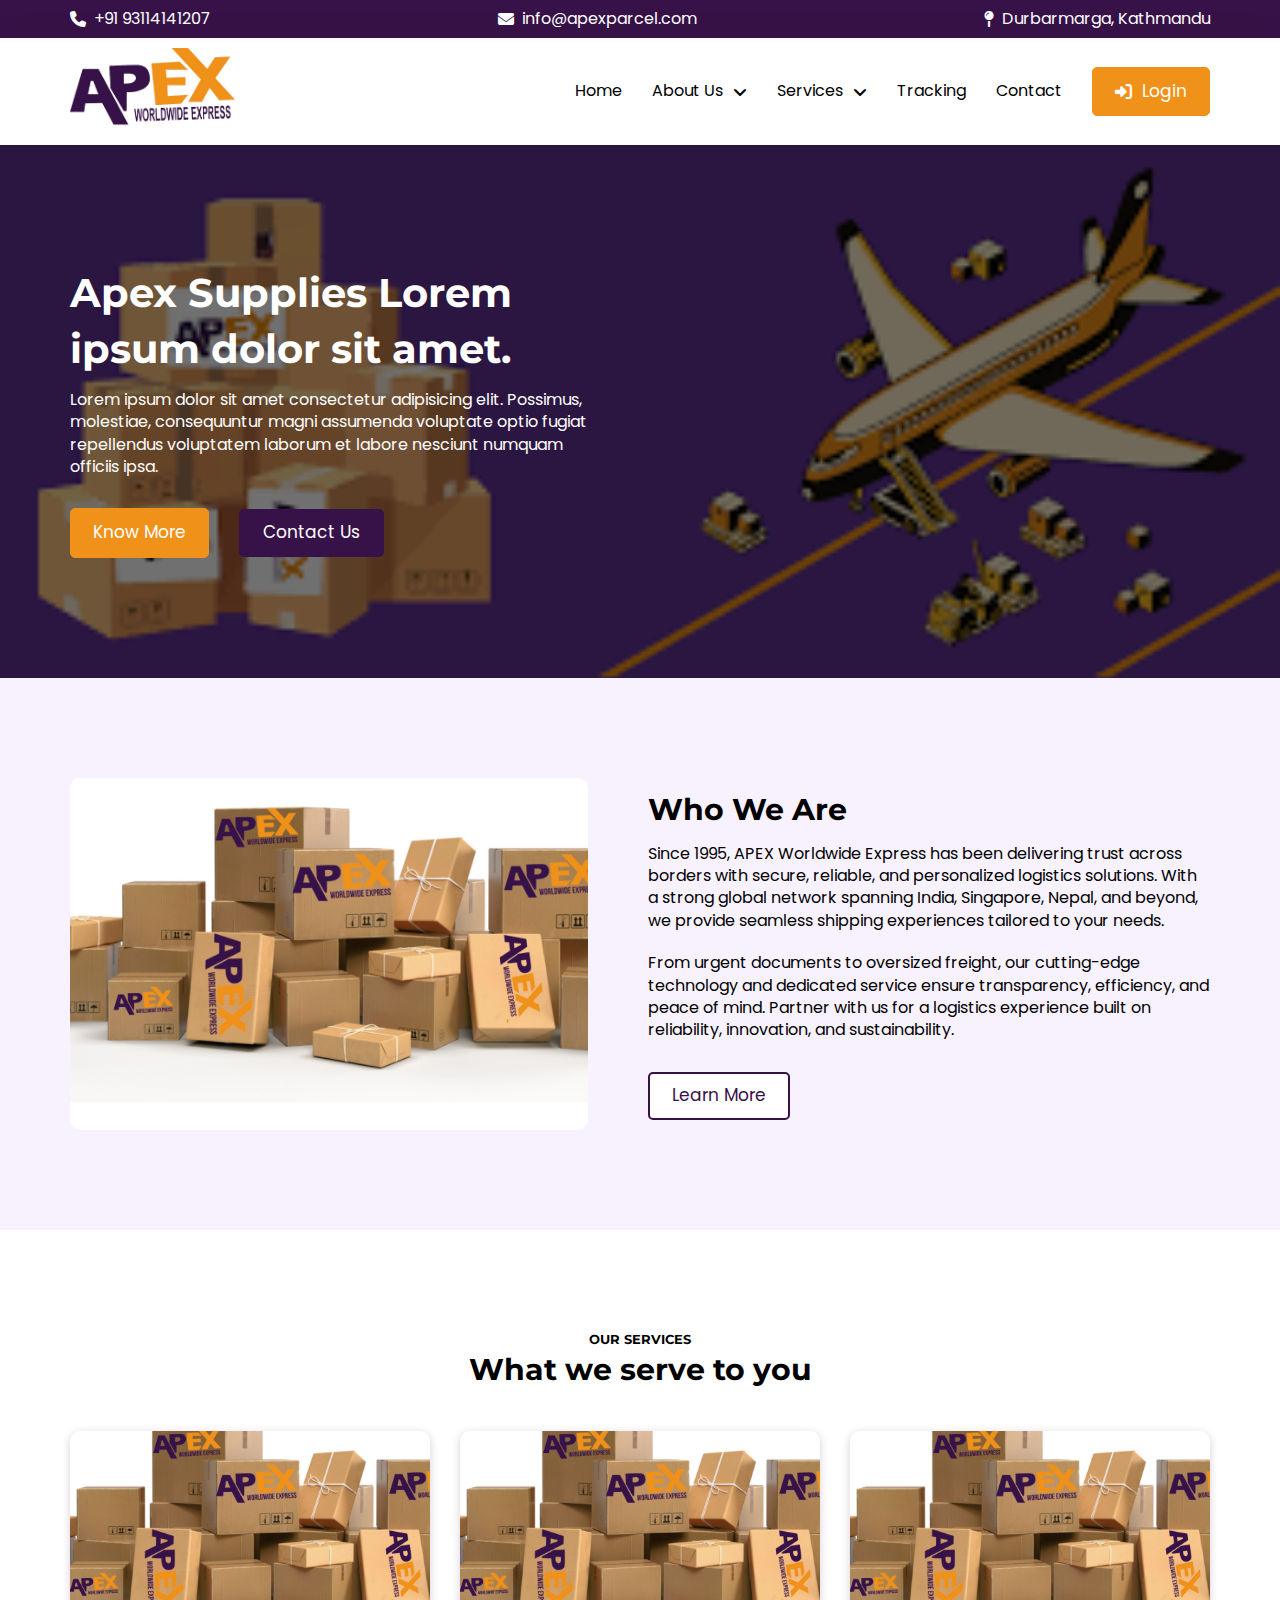
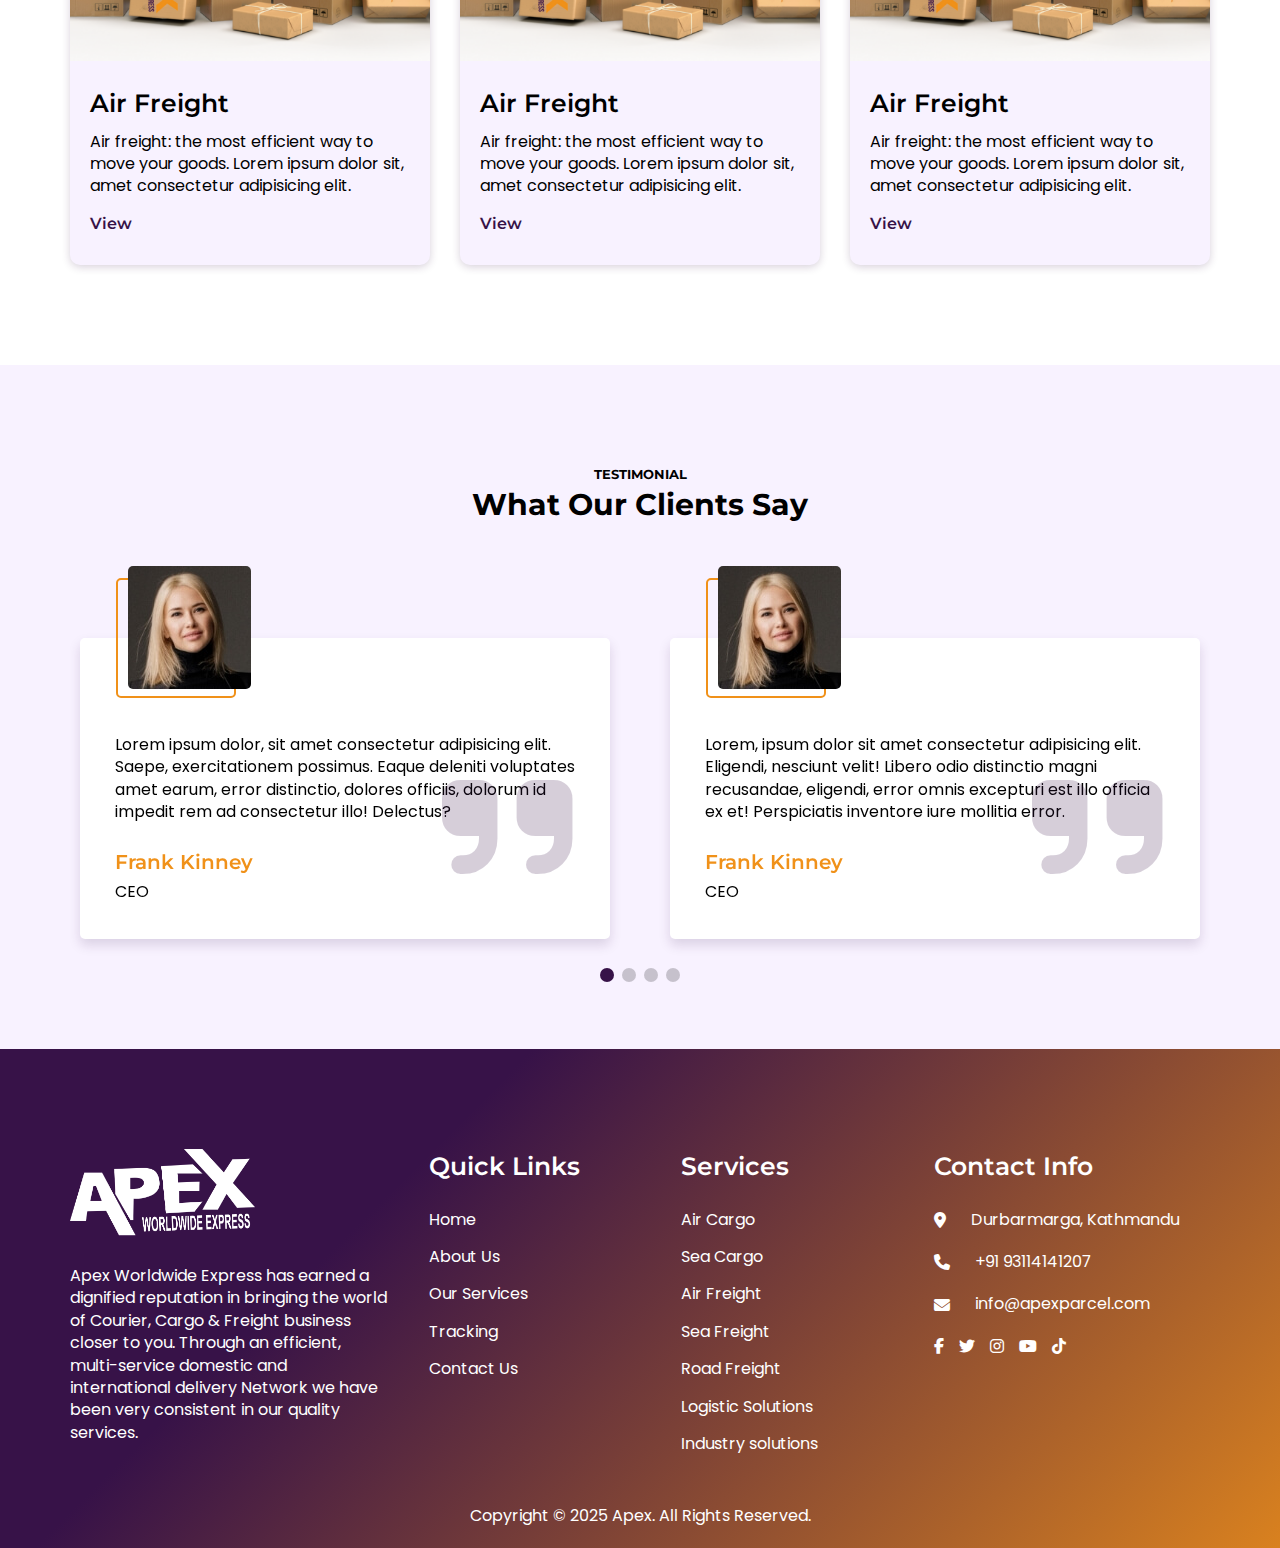
==== index.html @ 2bed17b0 "home page complete desktop" ====
<!DOCTYPE html>
<html lang="en">

<head>
    <meta charset="UTF-8">
    <meta name="viewport" content="width=device-width, initial-scale=1.0">
    <title>Apex-Home</title>
    <link rel="stylesheet" href="https://cdn.jsdelivr.net/npm/swiper@9/swiper-bundle.min.css" />
    <link rel="stylesheet" href="https://cdnjs.cloudflare.com/ajax/libs/font-awesome/6.7.2/css/all.min.css"
        integrity="sha512-Evv84Mr4kqVGRNSgIGL/F/aIDqQb7xQ2vcrdIwxfjThSH8CSR7PBEakCr51Ck+w+/U6swU2Im1vVX0SVk9ABhg=="
        crossorigin="anonymous" referrerpolicy="no-referrer" />
    <link rel="stylesheet" href="assets/css/style.css">

</head>

<body>
    <!-- top section start here -->
    <section class="top-section">
        <div class="container">
            <div class="top-wrapper flex align-center space-between">
                <div class="top-content">
                    <i class="fa-solid fa-phone"></i>
                    <a href="tel:+91 93114141207">+91 93114141207</a>
                </div>
                <div class="top-content">
                    <i class="fa-solid fa-envelope"></i>
                    <a href="mailto:info@apexparcel.com">info@apexparcel.com</a>
                </div>
                <div class="top-content">
                    <i class="fa-solid fa-map-pin"></i>
                    <a href="">Durbarmarga, Kathmandu</a>
                </div>
            </div>
        </div>
    </section>
    <!-- top section end here -->
    <!-- NAVBAR SECTION START HERE -->
    <section class="navbar over-x">
        <div class="container">
            <div class="main-nav flex align-center space-between">
                <div class="nav-logo">
                    <a href="index.html" title="logo"><img src="assets/images/logo.png" alt="progoti-logo"></a>
                </div>
                <ul class="nav-list flex align-center gap-30">
                    <li class="hvr-link primary"><a href="index.html" title="Home">Home</a></li>
                    <li class=" nav-contentsdiff hvr-link primary">
                        <a href="about.html" title="About us">
                            About Us
                            <i class="fa-solid fa-angle-down" class="drop"></i>
                        </a>
                        <ul class="dropdownmenu">

                            <li class="hvr-link "><a href="company.html" title="Company Profile">Company Profile</a>
                            </li>
                            <li class="hvr-link "><a href="mission.html" title="Vision & Mission">Vision &
                                    Mission</a>
                            </li>
                            <li class="hvr-link "><a href="gallery.html" title="Gallery">Gallery</a>
                            </li>
                        </ul>
                    </li>



                    <li class=" nav-contentsdiff hvr-link primary">
                        <a href="service.html" title=" Services">
                            Services
                            <i class="fa-solid fa-angle-down" class="drop"></i>
                        </a>
                        <ul class="dropdownmenu">

                            <li class="hvr-link "><a href="remitance.html" title="Remitance">Remitance </a></li>
                            <li class="hvr-link "><a href="money.html" title="Money Exchange">Money Exchange</a>
                            </li>



                        </ul>
                    </li>

                    <li class="hvr-link primary"><a href="branches.html" title="Branches"> Tracking
                        </a>
                    </li>
                    <li class="hvr-link primary"><a href="blog.html" title="Blog"> Contact
                        </a>
                    </li>
                    <li>
                        <a href="contact.html" class="primary-btn" title="donation"><i
                                class="fa-solid fa-right-to-bracket" class="Contact"></i> Login </a>
                    </li>
                </ul>

            </div>
        </div>
    </section>

    <!-- NAVBAR SECTION END HERE -->
    <!-- HERO SECTION START HERE -->
<section class="hero-section">
    <img src="assets/images/hero-img.png" alt="hero-img" class="hero-img">
    <div class="container">
        <div class="main-wrapper">
            <h1>Apex Supplies Lorem ipsum dolor sit amet.</h1>
            <p>Lorem ipsum dolor sit amet consectetur adipisicing elit. Possimus, molestiae, consequuntur magni assumenda voluptate optio fugiat repellendus voluptatem laborum et labore nesciunt numquam officiis ipsa.</p>
            <div class="btns">
                <a href="" class="primary-btn">Know More</a>
                <a href="" class="primary-btn fill">Contact Us</a>
            </div>
        </div>
    </div>
</section>
    <!-- HERO SECTION END HERE -->
    <!-- ABOUT SECTION START HERE -->
    <section class="about-section pt-100 pb-100 bg-grey">
        <div class="container">
            <div class="about-grid grid-2 align-center">
                <div class="img-wrapper">
                    <img src="assets/images/apex.png" class="img-responsive" alt="Who We Are" data-aos="fade-right"
                        data-aos-offset="0" data-aos-delay="100">
                </div>
                <div class="about-content " data-aos="fade-up" data-aos-offset="100" data-aos-delay="200">
                    <h2>Who We Are</h2>
                    <p>Since 1995, APEX Worldwide Express has been delivering trust across borders with secure,
                        reliable, and personalized logistics solutions. With a strong global network spanning India,
                        Singapore, Nepal, and beyond, we provide seamless shipping experiences tailored to your needs.
                    </p>
                    <p>From urgent documents to oversized freight, our cutting-edge technology and dedicated service
                        ensure transparency, efficiency, and peace of mind. Partner with us for a logistics experience
                        built on reliability, innovation, and sustainability.</p>
                    <div class="btns flex align-center gap-20 ">
                        <a href="" title="Learn More" class="primary-btn blank">Learn More</a>

                    </div>
                </div>
            </div>
        </div>
    </section>
    <!-- ABOUT SECTION START HERE -->
    <!-- SERVICES SECTION START HERE -->
    <section class="services pt-100 pb-100">
        <div class="container">
            <div class="title-wrapper text-center">
                <h5>OUR SERVICES</h5>
                <h2>What we serve to you</h2>
            </div>
            <div class="grid-3 mt-40 gap-30">
                <div class="update-card" data-aos="fade-up" data-aos-offset="100" data-aos-delay="4550">
                    <a href="" title="">
                        <div class="images">
                            <img src="assets/images/apex.png" class="img-responsive ">
                        </div>
                        <div class="content">
                            <h3>Air Freight</h3>
                            <p>Air freight: the most efficient way to move your goods. Lorem ipsum dolor sit, amet
                                consectetur adipisicing elit.</p>
                            <h4>View</h4>
                        </div>
                    </a>
                </div>
                <div class="update-card" data-aos="fade-up" data-aos-offset="100" data-aos-delay="4550">
                    <a href="" title="">
                        <div class="images">
                            <img src="assets/images/apex.png" class="img-responsive ">
                        </div>
                        <div class="content">
                            <h3>Air Freight</h3>
                            <p>Air freight: the most efficient way to move your goods. Lorem ipsum dolor sit, amet
                                consectetur adipisicing elit.</p>
                            <h4>View</h4>
                        </div>
                    </a>
                </div>
                <div class="update-card" data-aos="fade-up" data-aos-offset="100" data-aos-delay="4550">
                    <a href="" title="">
                        <div class="images">
                            <img src="assets/images/apex.png" class="img-responsive ">
                        </div>
                        <div class="content">
                            <h3>Air Freight</h3>
                            <p>Air freight: the most efficient way to move your goods. Lorem ipsum dolor sit, amet
                                consectetur adipisicing elit.</p>
                            <h4>View</h4>
                        </div>
                    </a>
                </div>
            </div>
        </div>
    </section>
    <!-- SERVICES SECTION START HERE -->
    <!-- TESTIMONIAL SECTION START HERE -->
    <section class="testimonial pt-100 pb-100 bg-grey">
        <div class="container">
            <div class="title-wrapper text-center">
                <h5>TESTIMONIAL</h5>
                <h2>What Our Clients Say</h2>
            </div>
            <div class="swiper tesSwiper">
                <div class="swiper-wrapper">
                    <div class="swiper-slide">
                        <div class="testimonials aos-item" data-aos="fade-up" data-aos-delay="100">
                            <i class="fa-solid fa-quote-right quotes"></i>
                            <div class="img">
                                <img src="assets/images/testimonial.jpg" alt="testimonial-image"
                                    class="img-responsive testimonial-img">
                                <div class="square-box"></div>
                            </div>
                            <div class="testimonial-card">
                                <p>Lorem ipsum dolor, sit amet consectetur adipisicing elit. Saepe, exercitationem
                                    possimus. Eaque deleniti voluptates amet earum, error distinctio, dolores
                                    officiis,
                                    dolorum id impedit rem ad consectetur illo! Delectus?</p>
                                <h4>Frank Kinney</h4>
                                <p>CEO</p>
                            </div>
                        </div>
                    </div>
                    <div class="swiper-slide">
                        <div class="testimonials aos-item" data-aos="fade-up" data-aos-delay="200">
                            <i class="fa-solid fa-quote-right quotes"></i>
                            <div class="img">
                                <img src="assets/images/testimonial.jpg" alt="testimonial-image"
                                    class="img-responsive testimonial-img">
                                <div class="square-box"></div>
                            </div>
                            <div class="testimonial-card">
                                <p>Lorem, ipsum dolor sit amet consectetur adipisicing elit. Eligendi, nesciunt
                                    velit!
                                    Libero odio distinctio magni recusandae, eligendi, error omnis excepturi est
                                    illo
                                    officia ex et! Perspiciatis inventore iure mollitia error.</p>
                                <h4>Frank Kinney</h4>
                                <p>CEO</p>
                            </div>
                        </div>
                    </div>
                    <div class="swiper-slide">
                        <div class="testimonials aos-item" data-aos="fade-up" data-aos-delay="300">
                            <i class="fa-solid fa-quote-right quotes"></i>
                            <div class="img">
                                <img src="assets/images/testimonial.jpg" alt="testimonial-image"
                                    class="img-responsive testimonial-img">
                                <div class="square-box"></div>
                            </div>
                            <div class="testimonial-card">
                                <p>Lorem, ipsum dolor sit amet consectetur adipisicing elit. Eligendi, nesciunt
                                    velit!
                                    Libero odio distinctio magni recusandae, eligendi, error omnis excepturi est
                                    illo
                                    officia ex et! Perspiciatis inventore iure mollitia error.</p>
                                <h4>Frank Kinney</h4>
                                <p>CEO</p>
                            </div>
                        </div>
                    </div>
                    <div class="swiper-slide">
                        <div class="testimonials aos-item" data-aos="fade-up" data-aos-delay="400">
                            <i class="fa-solid fa-quote-right quotes"></i>
                            <div class="img">
                                <img src="assets/images/testimonial.jpg" alt="testimonial-image"
                                    class="img-responsive testimonial-img">
                                <div class="square-box"></div>
                            </div>
                            <div class="testimonial-card">
                                <p>Lorem ipsum dolor sit amet consectetur, adipisicing elit. Vero accusantium,
                                    exercitationem velit quas reiciendis expedita minus error, voluptas nisi, animi
                                    laborum modi nam tempore assumenda repellat alias! Quia, velit ad?</p>
                                <h4>Frank Kinney</h4>
                                <p>CEO</p>
                            </div>
                        </div>
                    </div>
                </div>

                <div class="swiper-pagination"></div>
            </div>
        </div>
    </section>
    <!-- TESTIMONIAL SECTION END HERE -->

    <!-- FOOTER SECTION START HERE -->
    <section class="lower pt-100  over-x ">
        <div class="container">
            <div class="lower-grid">
                <div class="lower-contents ">
                    <img src="assets/images/logo.png" alt="apex-logo" class="img-responsive footer-img">
                    <p>Apex Worldwide Express has earned a dignified reputation in bringing the world of Courier, Cargo & Freight business closer to you. Through an efficient, multi-service domestic and international delivery Network we have been very consistent in our quality services.</p>
                    
                </div>
                <div class="lower-contents">
                    <h3>
                        Quick Links
                    </h3>
                    <ul class="flex-col gap-15 hvr-link">
                        <li><a href="" title="">Home</a></li>
                        <li><a href="" title="">About Us</a></li>
                        <li><a href="" title="">Our Services</a></li>
                        <li><a href="" title="">Tracking</a></li>
                        <li><a href="" title="">Contact Us</a></li>
                    </ul>
                </div>
                <div class="lower-contents">
                    <h3>
                        Services
                    </h3>
                    <ul class="flex-col gap-15 hvr-link">
                        <li><a href="" title="">Air Cargo</a></li>
                        <li><a href="" title="">Sea Cargo</a></li>
                        <li><a href="" title="">Air Freight</a></li>
                        <li><a href="" title="">Sea Freight</a></li>
                        <li><a href="" title="">Road Freight</a></li>
                        <li><a href="" title="">Logistic Solutions</a></li>
                        <li><a href="" title="">Industry solutions</a></li>
                    </ul>
                </div>
                <div class="lower-contents">
                    <h3>
                        Contact Info
                    </h3>
                    <div class="last-portion flex-col gap-20">
                        <div class="lower-logo-content flex align-center gap-25 hvr-link">
                            <i class="fa-solid fa-location-dot logo-l"></i>
                            <a href="#" title="" target="_blank">
                                Durbarmarga, Kathmandu</a>
                        </div>
                        <div class="lower-logo-content flex align-center gap-25  hvr-link">
                            <i class="fa-solid fa-phone logo-l"></i>
                            <a href="tel:+91 93114141207" title="phone-number">+91 93114141207</a>
                        </div>
                        <div class="lower-logo-content flex align-center gap-25  hvr-link">
                            <i class="fa-solid fa-envelope logo-l"></i>
                            <a href="mailto:info@apexparcel.com" title="email">info@apexparcel.com</a>
                        </div>
                        <div class="lower-logos flex gap-15">
                            <a href="https://facebook.com"><i class="fa-brands fa-facebook-f"></i></a>
                            <a href="https://twitter.com"><i class="fa-brands fa-twitter"></i></a>
                            <a href="https://instagram.com"><i class="fa-brands fa-instagram"></i></a>
                            <a href="https://youtube.com"><i class="fa-brands fa-youtube"></i></a>
                            <a href="https://tiktok.com"><i class="fa-brands fa-tiktok"></i></a>
                        </div>
                    </div>
                </div>
            </div>
            <div class="end text-center">
                <p>Copyright © 2025 Apex. All Rights Reserved.</p>
            </div>
        </div>
    </section>
    <!-- FOOTER SECTION END HERE -->



    <!-- javascripts -->
    <script src="https://ajax.googleapis.com/ajax/libs/jquery/3.6.1/jquery.min.js"></script>
    <script src="https://cdn.jsdelivr.net/npm/swiper@9/swiper-bundle.min.js"></script>
    <script src="assets/js/script.js"></script>
</body>

</html>
---- assets/css/style.css ----
@import"https://fonts.googleapis.com/css2?family=Poppins:ital,wght@0,100;0,200;0,300;0,400;0,500;0,600;0,700;0,800;0,900;1,100;1,200;1,300;1,400;1,500;1,600;1,700;1,800;1,900&display=swap";@import"https://fonts.googleapis.com/css2?family=Montserrat:ital,wght@0,100..900;1,100..900&display=swap";*{margin:0;padding:0;box-sizing:border-box;list-style:none;outline:none;text-decoration:none}body{font-family:"Poppins",sans-serif;line-height:1.4;font-weight:400;font-size:16px;color:#000}h1,h2,h3,h4,h5{font-family:"Montserrat",sans-serif}h1{font-size:40px;font-weight:700}h2{font-size:30px;font-weight:700}h3{font-size:25px;font-weight:600}h4{font-size:20px;font-weight:600}a{font-weight:400;color:#000}.pt-100{padding-top:100px}.pb-100{padding-bottom:100px}.mt-35{margin-top:35px}.mt-40{margin-top:40px}.mb-20{margin-bottom:20px}.pt-60{padding-top:60px}.pb-60{padding-bottom:60px}.flex{display:flex}.flex-col{display:flex;flex-direction:column}.grid{display:grid}.grid-2{display:grid;grid-template-columns:1fr 1fr}.grid-3{display:grid;grid-template-columns:1fr 1fr 1fr}.align-center{align-items:center}.space-between{justify-content:space-between}.justify-center{justify-content:center}.align-start{align-items:flex-start}.text-center{text-align:center}.gap-10{gap:10px}.gap-30{gap:30px}.gap-15{gap:15px}.gap-20{gap:20px}.gap-25{gap:25px}.container{width:1140px;margin:0 auto}.over-x{overflow-x:clip}.bg-grey{background:#f8f2ff}.img-responsive{width:100%;height:auto;-o-object-fit:cover;object-fit:cover}.hvr-link a{position:relative}.hvr-link a::after{content:"";position:absolute;height:1px;width:0;bottom:-2px;right:0;left:auto;background:#fff;transition:all .5s ease-in-out}.hvr-link a:hover::after{width:100%;left:0;right:auto;transition:all .5s ease-in-out}.hvr-link.primary a::after{background:#371248}.primary-btn{border:1.2px solid #f09119;padding:12px 22px;display:inline-flex;align-items:center;gap:10.3px;font-size:17px;text-align:center;background:#f09119;color:#fff;font-family:"Poppins",sans-serif;border-radius:5px;position:relative;overflow:hidden;z-index:1}.primary-btn .donation{width:15.67px;height:15.67px}.primary-btn::before{content:"";position:absolute;width:0%;height:100%;left:-30%;top:0;transition:all .5s ease-in-out;transform:skewX(40deg);background:#d97900;z-index:-1}.primary-btn:hover{color:#fff}.primary-btn:hover::before{transition:all .5s ease-in-out;left:-15%;width:140%}.primary-btn.blank{border:2px solid #371248;color:#371248;background:#fff;padding:10px 22px;transition:all .5s ease-in-out}.primary-btn.blank img{transition:all .5s ease-in-out}.primary-btn.blank::before{background:#371248;transition:all .5s ease-in-out}.primary-btn.blank:hover{color:#fff;transition:all .5s ease-in-out}.primary-btn.blank:hover img{filter:brightness(0) invert(1);transition:all .5s ease-in-out}.primary-btn.fill{border:2px solid #371248;color:#fff;background:#371248;padding:10px 22px;transition:all .5s ease-in-out}.primary-btn.fill::before{background:#2d0c3b;transition:all .5s ease-in-out}.primary-btn.fill:hover{border:2px solid #2d0c3b;color:#fff;transition:all .5s ease-in-out}.top-section{background:#371248;padding:8px 0px}.top-section .top-content{display:flex;align-items:center;gap:8px;color:#fff}.top-section .top-content a{color:#fff}.top-section .top-content i{font-size:16px}.navbar{width:100%;background:#fff;background:#fff;transition:all .5s ease-in-out;box-shadow:0px 3px 32px rgba(0,0,0,.0784313725)}.navbar .main-nav{padding:10px 0px;transition:all .5s ease-in-out}.navbar .nav-logo img{width:auto;height:80px;transition:all .5s ease-in-out}.navbar.small{position:fixed;top:0;left:0;width:100%;z-index:99;transition:all .5s ease-in-out}.navbar.small .main-nav{padding:5px 0px;transition:all .5s ease-in-out}.navbar.small .nav-logo img{width:auto;height:65px;transition:all .5s ease-in-out}.nav-contentsdiff{padding:28px 0px}.nav-contentsdiff a{display:inline-flex;align-items:center;gap:10px;transition:.6s ease all}.nav-contentsdiff a .drop{width:auto;height:6px}.nav-contentsdiff .dropdownmenu{position:absolute;margin-top:65px;text-align:left;min-width:200px;background:#fff;box-shadow:0px 6px 32px rgba(0,0,0,.1215686275);list-style:none;z-index:-1;opacity:0;visibility:hidden;font-size:16px;border-radius:8px;cursor:pointer;transition:all .3s ease-in-out}.nav-contentsdiff .dropdownmenu li{padding:10px 25px;transition:all .3s ease-in-out}.nav-contentsdiff .dropdownmenu li a{font-size:16px;transition:all .3s ease-in-out}.nav-contentsdiff .dropdownmenu li:hover{background:#371248;transition:all .3s ease-in-out}.nav-contentsdiff .dropdownmenu li:hover a{color:#fff;transition:all .3s ease-in-out}.nav-contentsdiff .dropdownmenu li:hover a::after{background:#fff}.nav-contentsdiff .dropdownmenu :nth-child(1){border-radius:8px 8px 0px 0px}.nav-contentsdiff .dropdownmenu :nth-last-child(1){border-radius:0px 0px 8px 8px}.nav-contentsdiff:hover .dropdownmenu{margin-top:30px;opacity:1;z-index:99;visibility:visible;transition:all .3s ease-in-out}.mobilemenucontainer{display:none}.hero-section{position:relative;z-index:1;padding:120px 0px}.hero-section::before{content:"";position:absolute;top:0;left:0;width:100%;height:100%;background:rgba(0,0,0,.5607843137);z-index:0}.hero-section .hero-img{position:absolute;top:0;left:0;width:100%;height:100%;-o-object-position:center;object-position:center;-o-object-fit:cover;object-fit:cover;z-index:-1}.hero-section .main-wrapper{max-width:520px;position:relative;z-index:1;color:#fff}.hero-section .main-wrapper h1{margin-bottom:12px}.hero-section .main-wrapper .btns{display:flex;align-items:center;gap:30px;margin-top:30px}.about-grid{grid-template-columns:1fr 1.2fr}.about-grid .img-wrapper{width:100%;height:100%;border-radius:10px;overflow:hidden}.about-grid .img-wrapper img{height:100%;-o-object-position:left;object-position:left}.about-content{padding-left:60px}.about-content h2{margin-bottom:12px}.about-content p{margin-bottom:20px}.about-content .btns{margin-top:30px}.topic{max-width:450px;margin:0 auto}.update-card{position:relative;width:100%;background:#f8f2ff;border-radius:10px;overflow:hidden;box-shadow:0px 2px 8px rgba(55,18,72,.2);transition:all .5s ease-in-out}.update-card::before{content:"";position:absolute;width:0%;height:5px;background:#371248;right:0;bottom:0;transition:all .5s ease-in-out}.update-card .images{position:relative;width:100%;height:230px;overflow:hidden}.update-card .images img{transform:scale(1.2);height:100%;transition:all .5s ease-in-out}.update-card .images .tag{position:absolute;bottom:0;left:0;padding:10px 20px;background:#8cc058;color:#fff}.update-card .content{display:grid;padding:25px 20px 30px}.update-card .content h3{margin-bottom:10px}.update-card .content h4{font-size:16px;color:#371248;margin-top:15px}.update-card:hover::before{width:100%;left:0;transition:all .5s ease-in-out}.update-card:hover .images img{transform:scale(1.3);transition:all .5s ease-in-out}.tesSwiper{margin-top:30px;padding:10px;overflow:visible;overflow-x:clip}.swiper-horizontal>.swiper-pagination-bullets,.swiper-pagination-bullets.swiper-pagination-horizontal,.swiper-pagination-custom,.swiper-pagination-fraction{bottom:-40px;left:0;width:100%}.swiper-pagination-bullet-active{background:#371248}.swiper-pagination-bullet{width:14px;height:14px}.testimonial-flex{margin-top:35px;gap:60px}.testimonials{position:relative}.quotes{position:absolute;font-size:150px;color:#371248;opacity:20%;top:50%;right:7%;animation:cubes 10s ease-in-out infinite}.img{display:grid;grid-template-columns:repeat(14, 12px);grid-template-rows:repeat(11, 12px);transition:all .5s ease-in-out}.testimonial-img{position:relative;grid-area:1/5/2/span 5;width:auto;border-radius:5px}.img:hover{transform:translateY(-3px);transition:all .5s ease-in-out}.square-box{width:auto;border:2px solid #f09119;border-radius:5px;grid-area:12/4/2/span 10}.testimonial-card{margin-top:-60px;background:#fff;box-shadow:0px 6px 12px rgba(55,18,72,.15);padding:96px 35px 35px 35px;border-radius:5px}.testimonial-card h4{margin-top:25px;color:#f09119;font-weight:600;margin-bottom:5px}.lower{background:linear-gradient(135deg, #371248 30%, #f09119 110%);color:#fff}.lower .lower-grid{padding-bottom:30px;display:grid;grid-template-columns:1.5fr 1fr 1fr 1.3fr;gap:40px}.lower .lower-grid .lower-contents h3{margin-bottom:25px}.lower .lower-grid .lower-contents a{color:#fff}.lower .lower-grid .lower-contents .footer-img{filter:brightness(0) invert(1);height:90px;width:auto;margin-bottom:20px}.lower .end{padding:20px 0px}
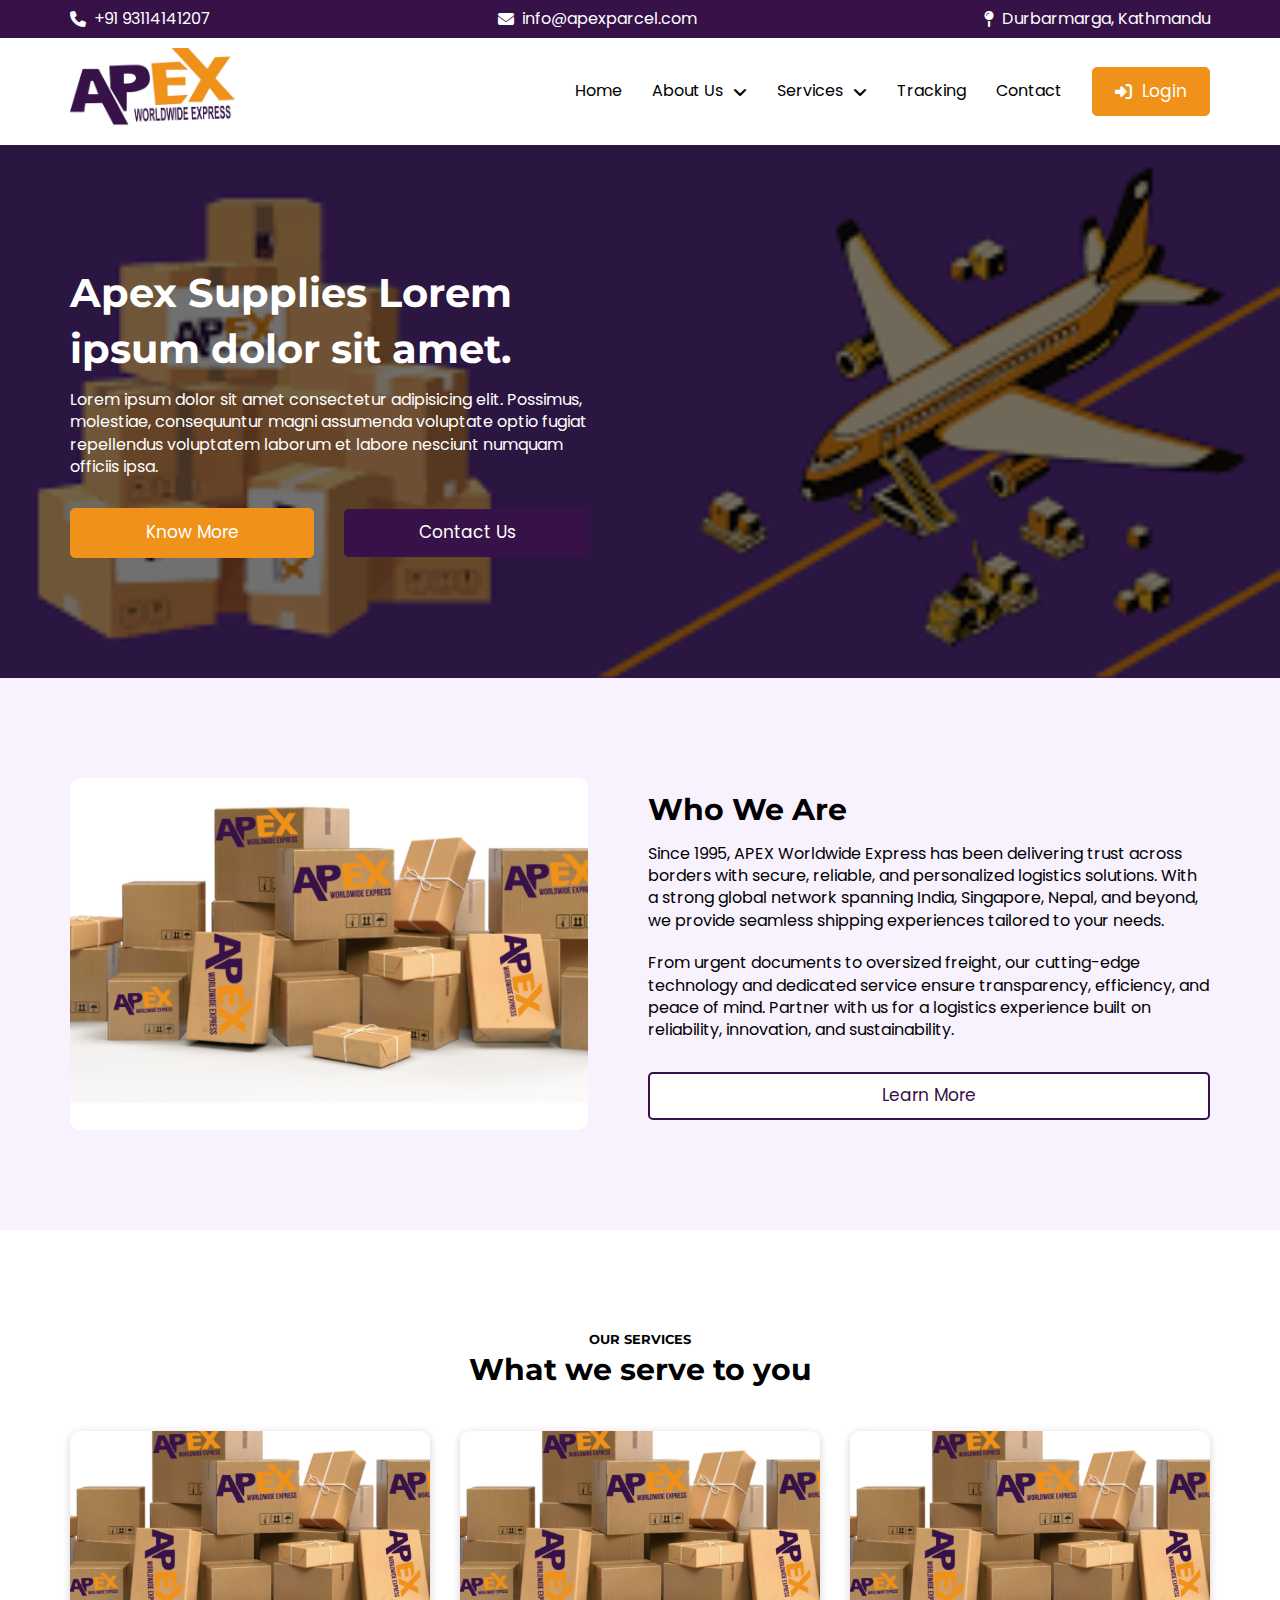
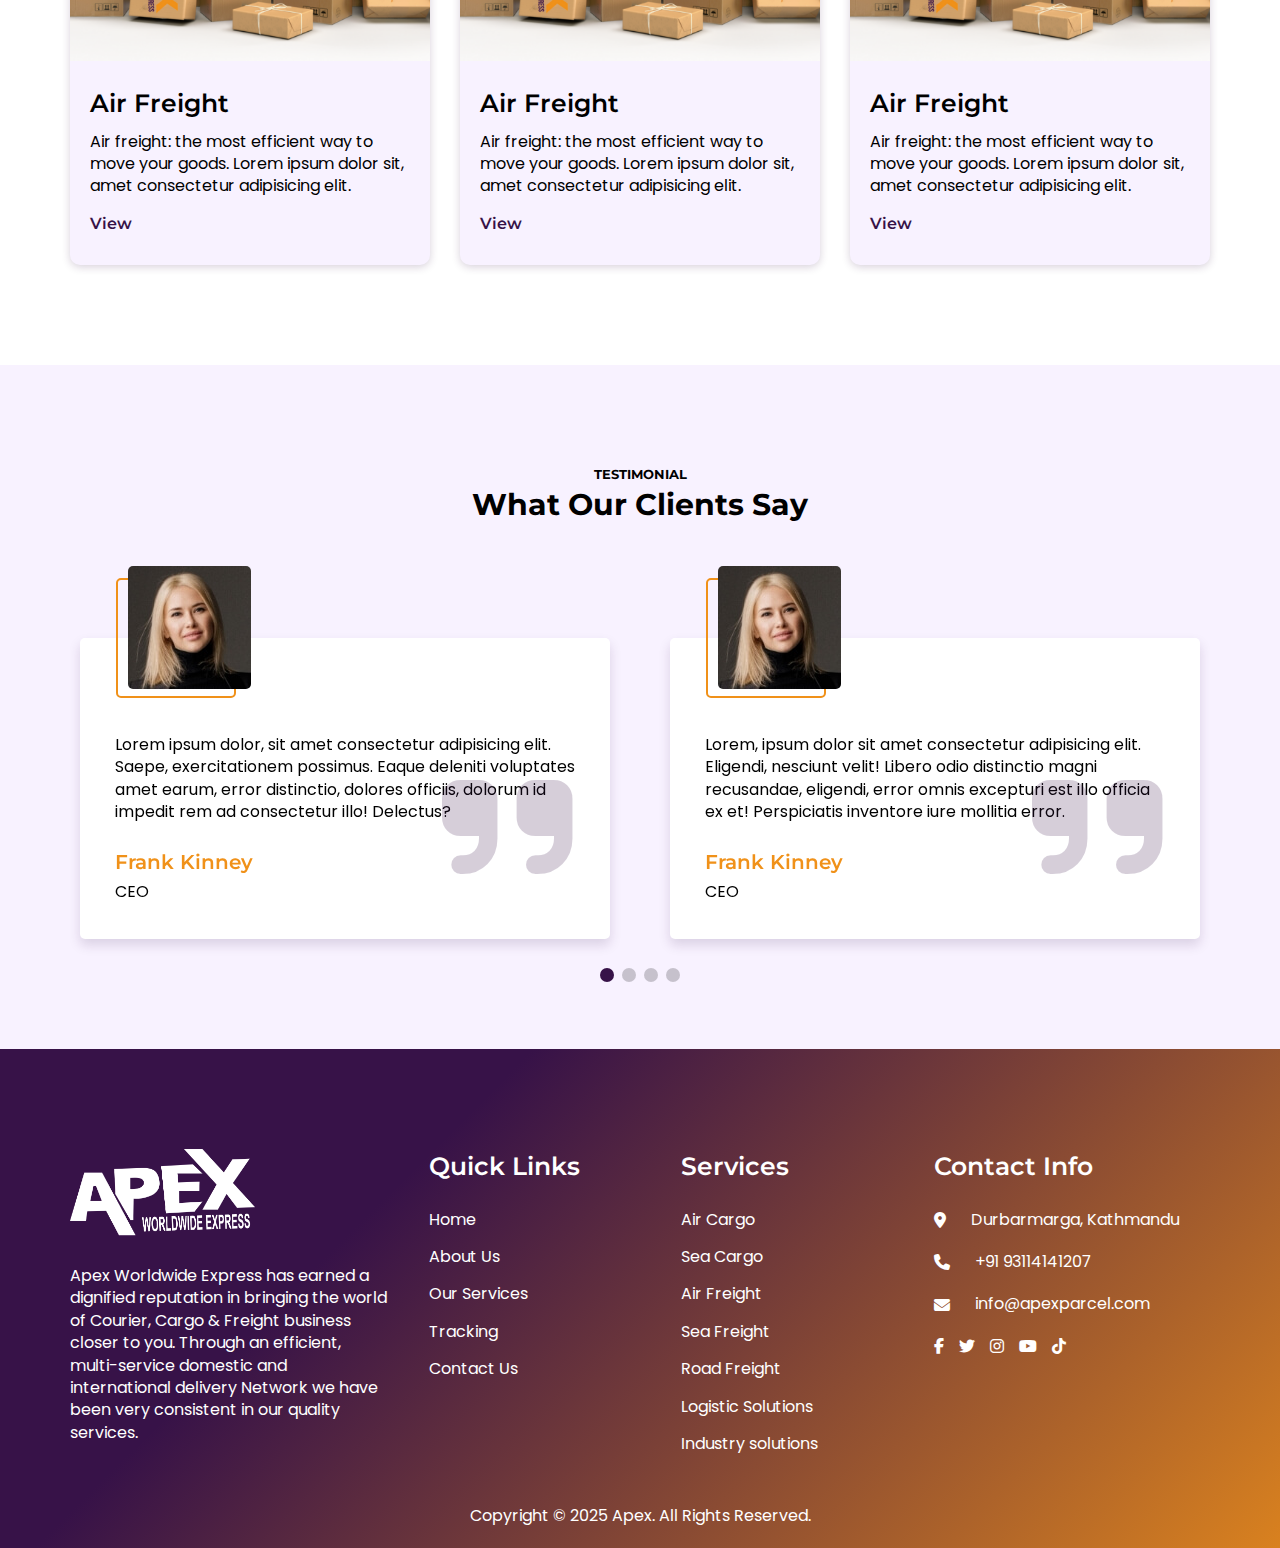
==== commit f5eeb69f: "contact page added" ====
--- a/index.html
+++ b/index.html
@@ -78,14 +78,14 @@
                         </ul>
                     </li>
 
-                    <li class="hvr-link primary"><a href="branches.html" title="Branches"> Tracking
+                    <li class="hvr-link primary"><a href="tracking.html" title="Tracking"> Tracking
                         </a>
                     </li>
-                    <li class="hvr-link primary"><a href="blog.html" title="Blog"> Contact
+                    <li class="hvr-link primary"><a href="contact.html" title="Contact"> Contact
                         </a>
                     </li>
                     <li>
-                        <a href="contact.html" class="primary-btn" title="donation"><i
+                        <a href="" class="primary-btn" title="donation"><i
                                 class="fa-solid fa-right-to-bracket" class="Contact"></i> Login </a>
                     </li>
                 </ul>
--- a/assets/css/style.css
+++ b/assets/css/style.css
@@ -1 +1 @@
-@import"https://fonts.googleapis.com/css2?family=Poppins:ital,wght@0,100;0,200;0,300;0,400;0,500;0,600;0,700;0,800;0,900;1,100;1,200;1,300;1,400;1,500;1,600;1,700;1,800;1,900&display=swap";@import"https://fonts.googleapis.com/css2?family=Montserrat:ital,wght@0,100..900;1,100..900&display=swap";*{margin:0;padding:0;box-sizing:border-box;list-style:none;outline:none;text-decoration:none}body{font-family:"Poppins",sans-serif;line-height:1.4;font-weight:400;font-size:16px;color:#000}h1,h2,h3,h4,h5{font-family:"Montserrat",sans-serif}h1{font-size:40px;font-weight:700}h2{font-size:30px;font-weight:700}h3{font-size:25px;font-weight:600}h4{font-size:20px;font-weight:600}a{font-weight:400;color:#000}.pt-100{padding-top:100px}.pb-100{padding-bottom:100px}.mt-35{margin-top:35px}.mt-40{margin-top:40px}.mb-20{margin-bottom:20px}.pt-60{padding-top:60px}.pb-60{padding-bottom:60px}.flex{display:flex}.flex-col{display:flex;flex-direction:column}.grid{display:grid}.grid-2{display:grid;grid-template-columns:1fr 1fr}.grid-3{display:grid;grid-template-columns:1fr 1fr 1fr}.align-center{align-items:center}.space-between{justify-content:space-between}.justify-center{justify-content:center}.align-start{align-items:flex-start}.text-center{text-align:center}.gap-10{gap:10px}.gap-30{gap:30px}.gap-15{gap:15px}.gap-20{gap:20px}.gap-25{gap:25px}.container{width:1140px;margin:0 auto}.over-x{overflow-x:clip}.bg-grey{background:#f8f2ff}.img-responsive{width:100%;height:auto;-o-object-fit:cover;object-fit:cover}.hvr-link a{position:relative}.hvr-link a::after{content:"";position:absolute;height:1px;width:0;bottom:-2px;right:0;left:auto;background:#fff;transition:all .5s ease-in-out}.hvr-link a:hover::after{width:100%;left:0;right:auto;transition:all .5s ease-in-out}.hvr-link.primary a::after{background:#371248}.primary-btn{border:1.2px solid #f09119;padding:12px 22px;display:inline-flex;align-items:center;gap:10.3px;font-size:17px;text-align:center;background:#f09119;color:#fff;font-family:"Poppins",sans-serif;border-radius:5px;position:relative;overflow:hidden;z-index:1}.primary-btn .donation{width:15.67px;height:15.67px}.primary-btn::before{content:"";position:absolute;width:0%;height:100%;left:-30%;top:0;transition:all .5s ease-in-out;transform:skewX(40deg);background:#d97900;z-index:-1}.primary-btn:hover{color:#fff}.primary-btn:hover::before{transition:all .5s ease-in-out;left:-15%;width:140%}.primary-btn.blank{border:2px solid #371248;color:#371248;background:#fff;padding:10px 22px;transition:all .5s ease-in-out}.primary-btn.blank img{transition:all .5s ease-in-out}.primary-btn.blank::before{background:#371248;transition:all .5s ease-in-out}.primary-btn.blank:hover{color:#fff;transition:all .5s ease-in-out}.primary-btn.blank:hover img{filter:brightness(0) invert(1);transition:all .5s ease-in-out}.primary-btn.fill{border:2px solid #371248;color:#fff;background:#371248;padding:10px 22px;transition:all .5s ease-in-out}.primary-btn.fill::before{background:#2d0c3b;transition:all .5s ease-in-out}.primary-btn.fill:hover{border:2px solid #2d0c3b;color:#fff;transition:all .5s ease-in-out}.top-section{background:#371248;padding:8px 0px}.top-section .top-content{display:flex;align-items:center;gap:8px;color:#fff}.top-section .top-content a{color:#fff}.top-section .top-content i{font-size:16px}.navbar{width:100%;background:#fff;background:#fff;transition:all .5s ease-in-out;box-shadow:0px 3px 32px rgba(0,0,0,.0784313725)}.navbar .main-nav{padding:10px 0px;transition:all .5s ease-in-out}.navbar .nav-logo img{width:auto;height:80px;transition:all .5s ease-in-out}.navbar.small{position:fixed;top:0;left:0;width:100%;z-index:99;transition:all .5s ease-in-out}.navbar.small .main-nav{padding:5px 0px;transition:all .5s ease-in-out}.navbar.small .nav-logo img{width:auto;height:65px;transition:all .5s ease-in-out}.nav-contentsdiff{padding:28px 0px}.nav-contentsdiff a{display:inline-flex;align-items:center;gap:10px;transition:.6s ease all}.nav-contentsdiff a .drop{width:auto;height:6px}.nav-contentsdiff .dropdownmenu{position:absolute;margin-top:65px;text-align:left;min-width:200px;background:#fff;box-shadow:0px 6px 32px rgba(0,0,0,.1215686275);list-style:none;z-index:-1;opacity:0;visibility:hidden;font-size:16px;border-radius:8px;cursor:pointer;transition:all .3s ease-in-out}.nav-contentsdiff .dropdownmenu li{padding:10px 25px;transition:all .3s ease-in-out}.nav-contentsdiff .dropdownmenu li a{font-size:16px;transition:all .3s ease-in-out}.nav-contentsdiff .dropdownmenu li:hover{background:#371248;transition:all .3s ease-in-out}.nav-contentsdiff .dropdownmenu li:hover a{color:#fff;transition:all .3s ease-in-out}.nav-contentsdiff .dropdownmenu li:hover a::after{background:#fff}.nav-contentsdiff .dropdownmenu :nth-child(1){border-radius:8px 8px 0px 0px}.nav-contentsdiff .dropdownmenu :nth-last-child(1){border-radius:0px 0px 8px 8px}.nav-contentsdiff:hover .dropdownmenu{margin-top:30px;opacity:1;z-index:99;visibility:visible;transition:all .3s ease-in-out}.mobilemenucontainer{display:none}.hero-section{position:relative;z-index:1;padding:120px 0px}.hero-section::before{content:"";position:absolute;top:0;left:0;width:100%;height:100%;background:rgba(0,0,0,.5607843137);z-index:0}.hero-section .hero-img{position:absolute;top:0;left:0;width:100%;height:100%;-o-object-position:center;object-position:center;-o-object-fit:cover;object-fit:cover;z-index:-1}.hero-section .main-wrapper{max-width:520px;position:relative;z-index:1;color:#fff}.hero-section .main-wrapper h1{margin-bottom:12px}.hero-section .main-wrapper .btns{display:flex;align-items:center;gap:30px;margin-top:30px}.about-grid{grid-template-columns:1fr 1.2fr}.about-grid .img-wrapper{width:100%;height:100%;border-radius:10px;overflow:hidden}.about-grid .img-wrapper img{height:100%;-o-object-position:left;object-position:left}.about-content{padding-left:60px}.about-content h2{margin-bottom:12px}.about-content p{margin-bottom:20px}.about-content .btns{margin-top:30px}.topic{max-width:450px;margin:0 auto}.update-card{position:relative;width:100%;background:#f8f2ff;border-radius:10px;overflow:hidden;box-shadow:0px 2px 8px rgba(55,18,72,.2);transition:all .5s ease-in-out}.update-card::before{content:"";position:absolute;width:0%;height:5px;background:#371248;right:0;bottom:0;transition:all .5s ease-in-out}.update-card .images{position:relative;width:100%;height:230px;overflow:hidden}.update-card .images img{transform:scale(1.2);height:100%;transition:all .5s ease-in-out}.update-card .images .tag{position:absolute;bottom:0;left:0;padding:10px 20px;background:#8cc058;color:#fff}.update-card .content{display:grid;padding:25px 20px 30px}.update-card .content h3{margin-bottom:10px}.update-card .content h4{font-size:16px;color:#371248;margin-top:15px}.update-card:hover::before{width:100%;left:0;transition:all .5s ease-in-out}.update-card:hover .images img{transform:scale(1.3);transition:all .5s ease-in-out}.tesSwiper{margin-top:30px;padding:10px;overflow:visible;overflow-x:clip}.swiper-horizontal>.swiper-pagination-bullets,.swiper-pagination-bullets.swiper-pagination-horizontal,.swiper-pagination-custom,.swiper-pagination-fraction{bottom:-40px;left:0;width:100%}.swiper-pagination-bullet-active{background:#371248}.swiper-pagination-bullet{width:14px;height:14px}.testimonial-flex{margin-top:35px;gap:60px}.testimonials{position:relative}.quotes{position:absolute;font-size:150px;color:#371248;opacity:20%;top:50%;right:7%;animation:cubes 10s ease-in-out infinite}.img{display:grid;grid-template-columns:repeat(14, 12px);grid-template-rows:repeat(11, 12px);transition:all .5s ease-in-out}.testimonial-img{position:relative;grid-area:1/5/2/span 5;width:auto;border-radius:5px}.img:hover{transform:translateY(-3px);transition:all .5s ease-in-out}.square-box{width:auto;border:2px solid #f09119;border-radius:5px;grid-area:12/4/2/span 10}.testimonial-card{margin-top:-60px;background:#fff;box-shadow:0px 6px 12px rgba(55,18,72,.15);padding:96px 35px 35px 35px;border-radius:5px}.testimonial-card h4{margin-top:25px;color:#f09119;font-weight:600;margin-bottom:5px}.lower{background:linear-gradient(135deg, #371248 30%, #f09119 110%);color:#fff}.lower .lower-grid{padding-bottom:30px;display:grid;grid-template-columns:1.5fr 1fr 1fr 1.3fr;gap:40px}.lower .lower-grid .lower-contents h3{margin-bottom:25px}.lower .lower-grid .lower-contents a{color:#fff}.lower .lower-grid .lower-contents .footer-img{filter:brightness(0) invert(1);height:90px;width:auto;margin-bottom:20px}.lower .end{padding:20px 0px}+@import"https://fonts.googleapis.com/css2?family=Poppins:ital,wght@0,100;0,200;0,300;0,400;0,500;0,600;0,700;0,800;0,900;1,100;1,200;1,300;1,400;1,500;1,600;1,700;1,800;1,900&display=swap";@import"https://fonts.googleapis.com/css2?family=Montserrat:ital,wght@0,100..900;1,100..900&display=swap";*{margin:0;padding:0;box-sizing:border-box;list-style:none;outline:none;text-decoration:none;border:none}body{font-family:"Poppins",sans-serif;line-height:1.4;font-weight:400;font-size:16px;color:#000}h1,h2,h3,h4,h5{font-family:"Montserrat",sans-serif}h1{font-size:40px;font-weight:700}h2{font-size:30px;font-weight:700}h3{font-size:25px;font-weight:600}h4{font-size:20px;font-weight:600}a{font-weight:400;color:#000}.pt-100{padding-top:100px}.pb-100{padding-bottom:100px}.mt-35{margin-top:35px}.mt-40{margin-top:40px}.mb-20{margin-bottom:20px}.pt-60{padding-top:60px}.pb-60{padding-bottom:60px}.flex{display:flex}.flex-col{display:flex;flex-direction:column}.grid{display:grid}.grid-2{display:grid;grid-template-columns:1fr 1fr}.grid-3{display:grid;grid-template-columns:1fr 1fr 1fr}.align-center{align-items:center}.space-between{justify-content:space-between}.justify-center{justify-content:center}.align-start{align-items:flex-start}.text-center{text-align:center}.gap-10{gap:10px}.gap-30{gap:30px}.gap-35{gap:35px}.gap-15{gap:15px}.gap-20{gap:20px}.gap-25{gap:25px}.gap-45{gap:45px}.container{width:1140px;margin:0 auto}.over-x{overflow-x:clip}.bg-grey{background:#f8f2ff}.img-responsive{width:100%;height:auto;-o-object-fit:cover;object-fit:cover}.hvr-link a{position:relative}.hvr-link a::after{content:"";position:absolute;height:1px;width:0;bottom:-2px;right:0;left:auto;background:#fff;transition:all .5s ease-in-out}.hvr-link a:hover::after{width:100%;left:0;right:auto;transition:all .5s ease-in-out}.hvr-link.primary a::after{background:#371248}.primary-btn{border:1.2px solid #f09119;padding:12px 22px;display:inline-flex;align-items:center;gap:10.3px;font-size:17px;text-align:center;background:#f09119;color:#fff;font-family:"Poppins",sans-serif;border-radius:5px;position:relative;overflow:hidden;z-index:1}.primary-btn .donation{width:15.67px;height:15.67px}.primary-btn::before{content:"";position:absolute;width:0%;height:100%;left:-30%;top:0;transition:all .5s ease-in-out;transform:skewX(40deg);background:#d97900;z-index:-1}.primary-btn:hover{color:#fff}.primary-btn:hover::before{transition:all .5s ease-in-out;left:-15%;width:140%}.primary-btn.blank{border:2px solid #371248;color:#371248;background:#fff;padding:10px 22px;transition:all .5s ease-in-out}.primary-btn.blank img{transition:all .5s ease-in-out}.primary-btn.blank::before{background:#371248;transition:all .5s ease-in-out}.primary-btn.blank:hover{color:#fff;transition:all .5s ease-in-out}.primary-btn.blank:hover img{filter:brightness(0) invert(1);transition:all .5s ease-in-out}.primary-btn.fill{border:2px solid #371248;color:#fff;background:#371248;padding:10px 22px;transition:all .5s ease-in-out}.primary-btn.fill::before{background:#2d0c3b;transition:all .5s ease-in-out}.primary-btn.fill:hover{border:2px solid #2d0c3b;color:#fff;transition:all .5s ease-in-out}.top-section{background:#371248;padding:8px 0px}.top-section .top-content{display:flex;align-items:center;gap:8px;color:#fff}.top-section .top-content a{color:#fff}.top-section .top-content i{font-size:16px}.navbar{width:100%;background:#fff;background:#fff;transition:all .5s ease-in-out;box-shadow:0px 3px 32px rgba(0,0,0,.0784313725)}.navbar .main-nav{padding:10px 0px;transition:all .5s ease-in-out}.navbar .nav-logo img{width:auto;height:80px;transition:all .5s ease-in-out}.navbar.small{position:fixed;top:0;left:0;width:100%;z-index:99;transition:all .5s ease-in-out}.navbar.small .main-nav{padding:5px 0px;transition:all .5s ease-in-out}.navbar.small .nav-logo img{width:auto;height:65px;transition:all .5s ease-in-out}.nav-contentsdiff{padding:28px 0px}.nav-contentsdiff a{display:inline-flex;align-items:center;gap:10px;transition:.6s ease all}.nav-contentsdiff a .drop{width:auto;height:6px}.nav-contentsdiff .dropdownmenu{position:absolute;margin-top:65px;text-align:left;min-width:200px;background:#fff;box-shadow:0px 6px 32px rgba(0,0,0,.1215686275);list-style:none;z-index:-1;opacity:0;visibility:hidden;font-size:16px;border-radius:8px;cursor:pointer;transition:all .3s ease-in-out}.nav-contentsdiff .dropdownmenu li{padding:10px 25px;transition:all .3s ease-in-out}.nav-contentsdiff .dropdownmenu li a{font-size:16px;transition:all .3s ease-in-out}.nav-contentsdiff .dropdownmenu li:hover{background:#371248;transition:all .3s ease-in-out}.nav-contentsdiff .dropdownmenu li:hover a{color:#fff;transition:all .3s ease-in-out}.nav-contentsdiff .dropdownmenu li:hover a::after{background:#fff}.nav-contentsdiff .dropdownmenu :nth-child(1){border-radius:8px 8px 0px 0px}.nav-contentsdiff .dropdownmenu :nth-last-child(1){border-radius:0px 0px 8px 8px}.nav-contentsdiff:hover .dropdownmenu{margin-top:30px;opacity:1;z-index:99;visibility:visible;transition:all .3s ease-in-out}.mobilemenucontainer{display:none}.hero-section{position:relative;z-index:1;padding:120px 0px}.hero-section::before{content:"";position:absolute;top:0;left:0;width:100%;height:100%;background:rgba(0,0,0,.5607843137);z-index:0}.hero-section .hero-img{position:absolute;top:0;left:0;width:100%;height:100%;-o-object-position:center;object-position:center;-o-object-fit:cover;object-fit:cover;z-index:-1}.hero-section .main-wrapper{max-width:520px;position:relative;z-index:1;color:#fff}.hero-section .main-wrapper h1{margin-bottom:12px}.hero-section .main-wrapper .btns{display:flex;align-items:center;gap:30px;margin-top:30px}.about-grid{grid-template-columns:1fr 1.2fr}.about-grid .img-wrapper{width:100%;height:100%;border-radius:10px;overflow:hidden}.about-grid .img-wrapper img{height:100%;-o-object-position:left;object-position:left}.about-content{padding-left:60px}.about-content h2{margin-bottom:12px}.about-content p{margin-bottom:20px}.about-content .btns{margin-top:30px}.topic{max-width:450px;margin:0 auto}.update-card{position:relative;width:100%;background:#f8f2ff;border-radius:10px;overflow:hidden;box-shadow:0px 2px 8px rgba(55,18,72,.2);transition:all .5s ease-in-out}.update-card::before{content:"";position:absolute;width:0%;height:5px;background:#371248;right:0;bottom:0;transition:all .5s ease-in-out}.update-card .images{position:relative;width:100%;height:230px;overflow:hidden}.update-card .images img{transform:scale(1.2);height:100%;transition:all .5s ease-in-out}.update-card .images .tag{position:absolute;bottom:0;left:0;padding:10px 20px;background:#8cc058;color:#fff}.update-card .content{display:grid;padding:25px 20px 30px}.update-card .content h3{margin-bottom:10px}.update-card .content h4{font-size:16px;color:#371248;margin-top:15px}.update-card:hover::before{width:100%;left:0;transition:all .5s ease-in-out}.update-card:hover .images img{transform:scale(1.3);transition:all .5s ease-in-out}.tesSwiper{margin-top:30px;padding:10px;overflow:visible;overflow-x:clip}.swiper-horizontal>.swiper-pagination-bullets,.swiper-pagination-bullets.swiper-pagination-horizontal,.swiper-pagination-custom,.swiper-pagination-fraction{bottom:-40px;left:0;width:100%}.swiper-pagination-bullet-active{background:#371248}.swiper-pagination-bullet{width:14px;height:14px}.testimonial-flex{margin-top:35px;gap:60px}.testimonials{position:relative}.quotes{position:absolute;font-size:150px;color:#371248;opacity:20%;top:50%;right:7%;animation:cubes 10s ease-in-out infinite}.img{display:grid;grid-template-columns:repeat(14, 12px);grid-template-rows:repeat(11, 12px);transition:all .5s ease-in-out}.testimonial-img{position:relative;grid-area:1/5/2/span 5;width:auto;border-radius:5px}.img:hover{transform:translateY(-3px);transition:all .5s ease-in-out}.square-box{width:auto;border:2px solid #f09119;border-radius:5px;grid-area:12/4/2/span 10}.testimonial-card{margin-top:-60px;background:#fff;box-shadow:0px 6px 12px rgba(55,18,72,.15);padding:96px 35px 35px 35px;border-radius:5px}.testimonial-card h4{margin-top:25px;color:#f09119;font-weight:600;margin-bottom:5px}.lower{background:linear-gradient(135deg, #371248 30%, #f09119 110%);color:#fff}.lower .lower-grid{padding-bottom:30px;display:grid;grid-template-columns:1.5fr 1fr 1fr 1.3fr;gap:40px}.lower .lower-grid .lower-contents h3{margin-bottom:25px}.lower .lower-grid .lower-contents a{color:#fff}.lower .lower-grid .lower-contents .footer-img{filter:brightness(0) invert(1);height:90px;width:auto;margin-bottom:20px}.lower .end{padding:20px 0px}.single-main{position:relative;padding:60px 0px;z-index:1}.single-main::before{content:"";position:absolute;top:0;left:0;width:100%;height:100%;background:rgba(0,0,0,.5607843137);z-index:0}.single-main .single-img{position:absolute;top:0;left:0;width:100%;height:100%;z-index:-1;-o-object-fit:cover;object-fit:cover}.single-main .single-main-wrapper{display:flex;flex-direction:column;align-items:center;justify-content:center;position:relative;z-index:1;color:#fff}.single-main .single-main-wrapper h1{margin-bottom:15px}.single-main .single-main-wrapper .breadcrumb ul{display:flex;gap:4px}.single-main .single-main-wrapper .breadcrumb ul li+li:before{padding:2px;color:#fff;content:"- "}.single-main .single-main-wrapper .breadcrumb ul li{color:#fff}.single-main .single-main-wrapper .breadcrumb ul li a{color:#f09119}.contact .heading{display:flex;flex-direction:column;gap:8px;justify-content:center;text-align:center;max-width:550px;margin:0 auto}.form{display:flex;flex-direction:column;gap:20px}.form input{width:100%;background:#e8e8e8;padding:14px 20px;border-radius:5px;font-size:18px;font-family:"Montserrat",sans-serif;color:#2d2d2d}.form textarea{background:#e8e8e8;padding:14px 20px;border-radius:5px;font-size:18px;font-family:"Montserrat",sans-serif;color:#2d2d2d;resize:none}.btns{margin-top:35px}.btns .primary-btn{width:100%;justify-content:center}.s-contact-img{position:relative;background:url(../images/apex.png);padding:60px 80px;border-radius:5px}.s-contact-img:before{content:"";position:absolute;background:#371248;width:100%;height:100%;opacity:.9;top:0;left:0;border-radius:5px}.contacts-info{position:relative}.contacts-info h2{font-size:40px;color:#fff;margin-bottom:20px}.contacts-info p{color:#fff;margin-bottom:35px}.info{gap:10px;width:-moz-fit-content;width:fit-content}.info h4{font-size:20px;color:#fff}.info a{color:#fff;text-decoration:none;position:relative;z-index:1;transition:all .5s ease-in-out}.info a:after{content:"";position:absolute;background:#fff;border:none;border-radius:50px;height:2px;width:0;left:0;bottom:-3px;transition:all .5s ease-in-out}.info a:hover:after{width:100%}.map-container{margin-top:-120px}.map-container .responsive-map{overflow:hidden;padding-bottom:30%;position:relative;height:0;z-index:-3;top:55px}.map-container .responsive-map iframe{left:0;top:0;height:100%;width:100%;position:absolute}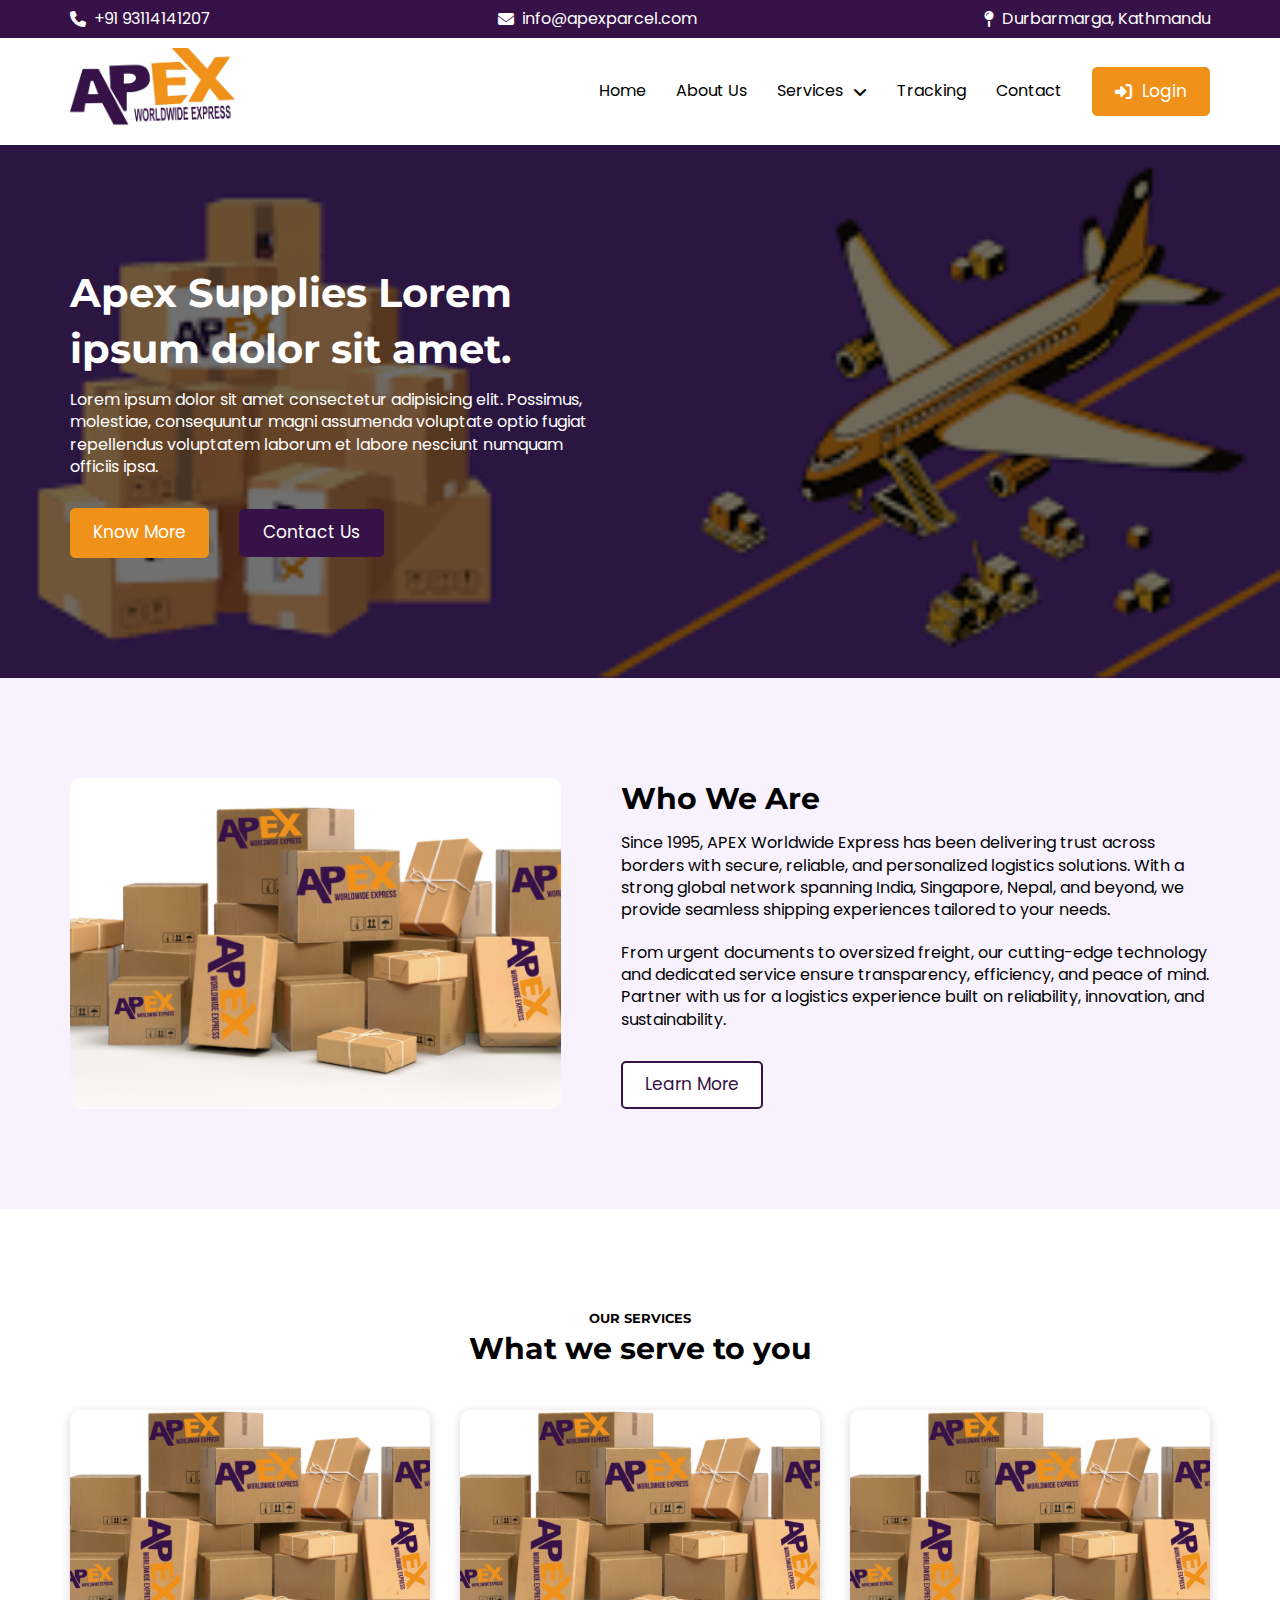
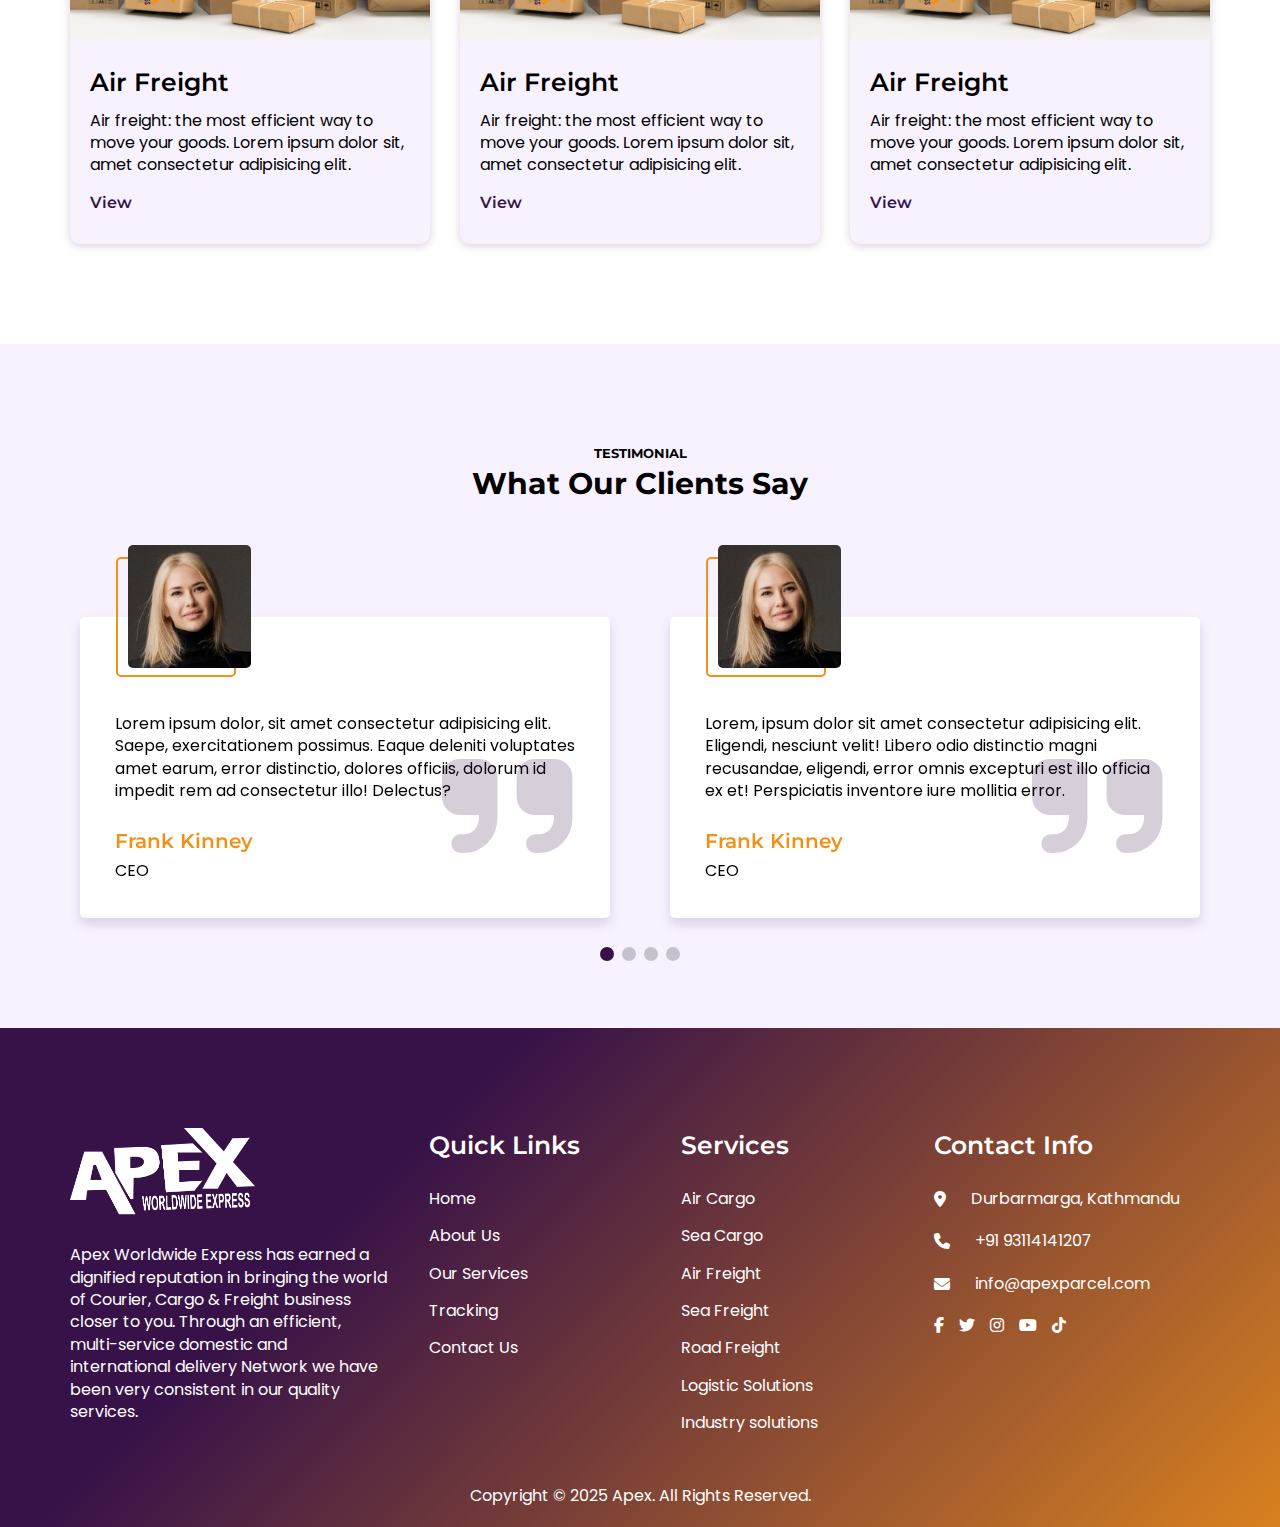
==== commit 2a382c13: "all page desktop complete" ====
--- a/index.html
+++ b/index.html
@@ -43,21 +43,11 @@
                 </div>
                 <ul class="nav-list flex align-center gap-30">
                     <li class="hvr-link primary"><a href="index.html" title="Home">Home</a></li>
-                    <li class=" nav-contentsdiff hvr-link primary">
+                    <li class="hvr-link primary">
                         <a href="about.html" title="About us">
                             About Us
-                            <i class="fa-solid fa-angle-down" class="drop"></i>
                         </a>
-                        <ul class="dropdownmenu">
-
-                            <li class="hvr-link "><a href="company.html" title="Company Profile">Company Profile</a>
-                            </li>
-                            <li class="hvr-link "><a href="mission.html" title="Vision & Mission">Vision &
-                                    Mission</a>
-                            </li>
-                            <li class="hvr-link "><a href="gallery.html" title="Gallery">Gallery</a>
-                            </li>
-                        </ul>
+
                     </li>
 
 
@@ -69,12 +59,14 @@
                         </a>
                         <ul class="dropdownmenu">
 
-                            <li class="hvr-link "><a href="remitance.html" title="Remitance">Remitance </a></li>
-                            <li class="hvr-link "><a href="money.html" title="Money Exchange">Money Exchange</a>
+                            <li class="hvr-link "><a href="" title="Air Cargo">Air Cargo </a></li>
+                            <li class="hvr-link "><a href="" title="Sea Cargo">Sea Cargo</a>
+                            <li class="hvr-link "><a href="" title="Air Freight">Air Freight</a>
+                            <li class="hvr-link "><a href="" title="Sea Freight">Sea Freight</a>
+                            <li class="hvr-link "><a href="" title="Road Freight">Road Freight</a>
+                            <li class="hvr-link "><a href="" title="Logistic Solutions">Logistic Solutions</a>
+                            <li class="hvr-link "><a href="" title="Industry solutions">Industry solutions</a>
                             </li>
-
-
-
                         </ul>
                     </li>
 
@@ -85,8 +77,8 @@
                         </a>
                     </li>
                     <li>
-                        <a href="" class="primary-btn" title="donation"><i
-                                class="fa-solid fa-right-to-bracket" class="Contact"></i> Login </a>
+                        <a href="" class="primary-btn" title="donation"><i class="fa-solid fa-right-to-bracket"
+                                class="Contact"></i> Login </a>
                     </li>
                 </ul>
 
@@ -96,19 +88,21 @@
 
     <!-- NAVBAR SECTION END HERE -->
     <!-- HERO SECTION START HERE -->
-<section class="hero-section">
-    <img src="assets/images/hero-img.png" alt="hero-img" class="hero-img">
-    <div class="container">
-        <div class="main-wrapper">
-            <h1>Apex Supplies Lorem ipsum dolor sit amet.</h1>
-            <p>Lorem ipsum dolor sit amet consectetur adipisicing elit. Possimus, molestiae, consequuntur magni assumenda voluptate optio fugiat repellendus voluptatem laborum et labore nesciunt numquam officiis ipsa.</p>
-            <div class="btns">
-                <a href="" class="primary-btn">Know More</a>
-                <a href="" class="primary-btn fill">Contact Us</a>
-            </div>
-        </div>
-    </div>
-</section>
+    <section class="hero-section">
+        <img src="assets/images/hero-img.png" alt="hero-img" class="hero-img">
+        <div class="container">
+            <div class="main-wrapper">
+                <h1>Apex Supplies Lorem ipsum dolor sit amet.</h1>
+                <p>Lorem ipsum dolor sit amet consectetur adipisicing elit. Possimus, molestiae, consequuntur magni
+                    assumenda voluptate optio fugiat repellendus voluptatem laborum et labore nesciunt numquam officiis
+                    ipsa.</p>
+                <div class="btns">
+                    <a href="" class="primary-btn">Know More</a>
+                    <a href="" class="primary-btn fill">Contact Us</a>
+                </div>
+            </div>
+        </div>
+    </section>
     <!-- HERO SECTION END HERE -->
     <!-- ABOUT SECTION START HERE -->
     <section class="about-section pt-100 pb-100 bg-grey">
@@ -283,8 +277,10 @@
             <div class="lower-grid">
                 <div class="lower-contents ">
                     <img src="assets/images/logo.png" alt="apex-logo" class="img-responsive footer-img">
-                    <p>Apex Worldwide Express has earned a dignified reputation in bringing the world of Courier, Cargo & Freight business closer to you. Through an efficient, multi-service domestic and international delivery Network we have been very consistent in our quality services.</p>
-                    
+                    <p>Apex Worldwide Express has earned a dignified reputation in bringing the world of Courier, Cargo
+                        & Freight business closer to you. Through an efficient, multi-service domestic and international
+                        delivery Network we have been very consistent in our quality services.</p>
+
                 </div>
                 <div class="lower-contents">
                     <h3>
--- a/assets/css/style.css
+++ b/assets/css/style.css
@@ -1 +1 @@
-@import"https://fonts.googleapis.com/css2?family=Poppins:ital,wght@0,100;0,200;0,300;0,400;0,500;0,600;0,700;0,800;0,900;1,100;1,200;1,300;1,400;1,500;1,600;1,700;1,800;1,900&display=swap";@import"https://fonts.googleapis.com/css2?family=Montserrat:ital,wght@0,100..900;1,100..900&display=swap";*{margin:0;padding:0;box-sizing:border-box;list-style:none;outline:none;text-decoration:none;border:none}body{font-family:"Poppins",sans-serif;line-height:1.4;font-weight:400;font-size:16px;color:#000}h1,h2,h3,h4,h5{font-family:"Montserrat",sans-serif}h1{font-size:40px;font-weight:700}h2{font-size:30px;font-weight:700}h3{font-size:25px;font-weight:600}h4{font-size:20px;font-weight:600}a{font-weight:400;color:#000}.pt-100{padding-top:100px}.pb-100{padding-bottom:100px}.mt-35{margin-top:35px}.mt-40{margin-top:40px}.mb-20{margin-bottom:20px}.pt-60{padding-top:60px}.pb-60{padding-bottom:60px}.flex{display:flex}.flex-col{display:flex;flex-direction:column}.grid{display:grid}.grid-2{display:grid;grid-template-columns:1fr 1fr}.grid-3{display:grid;grid-template-columns:1fr 1fr 1fr}.align-center{align-items:center}.space-between{justify-content:space-between}.justify-center{justify-content:center}.align-start{align-items:flex-start}.text-center{text-align:center}.gap-10{gap:10px}.gap-30{gap:30px}.gap-35{gap:35px}.gap-15{gap:15px}.gap-20{gap:20px}.gap-25{gap:25px}.gap-45{gap:45px}.container{width:1140px;margin:0 auto}.over-x{overflow-x:clip}.bg-grey{background:#f8f2ff}.img-responsive{width:100%;height:auto;-o-object-fit:cover;object-fit:cover}.hvr-link a{position:relative}.hvr-link a::after{content:"";position:absolute;height:1px;width:0;bottom:-2px;right:0;left:auto;background:#fff;transition:all .5s ease-in-out}.hvr-link a:hover::after{width:100%;left:0;right:auto;transition:all .5s ease-in-out}.hvr-link.primary a::after{background:#371248}.primary-btn{border:1.2px solid #f09119;padding:12px 22px;display:inline-flex;align-items:center;gap:10.3px;font-size:17px;text-align:center;background:#f09119;color:#fff;font-family:"Poppins",sans-serif;border-radius:5px;position:relative;overflow:hidden;z-index:1}.primary-btn .donation{width:15.67px;height:15.67px}.primary-btn::before{content:"";position:absolute;width:0%;height:100%;left:-30%;top:0;transition:all .5s ease-in-out;transform:skewX(40deg);background:#d97900;z-index:-1}.primary-btn:hover{color:#fff}.primary-btn:hover::before{transition:all .5s ease-in-out;left:-15%;width:140%}.primary-btn.blank{border:2px solid #371248;color:#371248;background:#fff;padding:10px 22px;transition:all .5s ease-in-out}.primary-btn.blank img{transition:all .5s ease-in-out}.primary-btn.blank::before{background:#371248;transition:all .5s ease-in-out}.primary-btn.blank:hover{color:#fff;transition:all .5s ease-in-out}.primary-btn.blank:hover img{filter:brightness(0) invert(1);transition:all .5s ease-in-out}.primary-btn.fill{border:2px solid #371248;color:#fff;background:#371248;padding:10px 22px;transition:all .5s ease-in-out}.primary-btn.fill::before{background:#2d0c3b;transition:all .5s ease-in-out}.primary-btn.fill:hover{border:2px solid #2d0c3b;color:#fff;transition:all .5s ease-in-out}.top-section{background:#371248;padding:8px 0px}.top-section .top-content{display:flex;align-items:center;gap:8px;color:#fff}.top-section .top-content a{color:#fff}.top-section .top-content i{font-size:16px}.navbar{width:100%;background:#fff;background:#fff;transition:all .5s ease-in-out;box-shadow:0px 3px 32px rgba(0,0,0,.0784313725)}.navbar .main-nav{padding:10px 0px;transition:all .5s ease-in-out}.navbar .nav-logo img{width:auto;height:80px;transition:all .5s ease-in-out}.navbar.small{position:fixed;top:0;left:0;width:100%;z-index:99;transition:all .5s ease-in-out}.navbar.small .main-nav{padding:5px 0px;transition:all .5s ease-in-out}.navbar.small .nav-logo img{width:auto;height:65px;transition:all .5s ease-in-out}.nav-contentsdiff{padding:28px 0px}.nav-contentsdiff a{display:inline-flex;align-items:center;gap:10px;transition:.6s ease all}.nav-contentsdiff a .drop{width:auto;height:6px}.nav-contentsdiff .dropdownmenu{position:absolute;margin-top:65px;text-align:left;min-width:200px;background:#fff;box-shadow:0px 6px 32px rgba(0,0,0,.1215686275);list-style:none;z-index:-1;opacity:0;visibility:hidden;font-size:16px;border-radius:8px;cursor:pointer;transition:all .3s ease-in-out}.nav-contentsdiff .dropdownmenu li{padding:10px 25px;transition:all .3s ease-in-out}.nav-contentsdiff .dropdownmenu li a{font-size:16px;transition:all .3s ease-in-out}.nav-contentsdiff .dropdownmenu li:hover{background:#371248;transition:all .3s ease-in-out}.nav-contentsdiff .dropdownmenu li:hover a{color:#fff;transition:all .3s ease-in-out}.nav-contentsdiff .dropdownmenu li:hover a::after{background:#fff}.nav-contentsdiff .dropdownmenu :nth-child(1){border-radius:8px 8px 0px 0px}.nav-contentsdiff .dropdownmenu :nth-last-child(1){border-radius:0px 0px 8px 8px}.nav-contentsdiff:hover .dropdownmenu{margin-top:30px;opacity:1;z-index:99;visibility:visible;transition:all .3s ease-in-out}.mobilemenucontainer{display:none}.hero-section{position:relative;z-index:1;padding:120px 0px}.hero-section::before{content:"";position:absolute;top:0;left:0;width:100%;height:100%;background:rgba(0,0,0,.5607843137);z-index:0}.hero-section .hero-img{position:absolute;top:0;left:0;width:100%;height:100%;-o-object-position:center;object-position:center;-o-object-fit:cover;object-fit:cover;z-index:-1}.hero-section .main-wrapper{max-width:520px;position:relative;z-index:1;color:#fff}.hero-section .main-wrapper h1{margin-bottom:12px}.hero-section .main-wrapper .btns{display:flex;align-items:center;gap:30px;margin-top:30px}.about-grid{grid-template-columns:1fr 1.2fr}.about-grid .img-wrapper{width:100%;height:100%;border-radius:10px;overflow:hidden}.about-grid .img-wrapper img{height:100%;-o-object-position:left;object-position:left}.about-content{padding-left:60px}.about-content h2{margin-bottom:12px}.about-content p{margin-bottom:20px}.about-content .btns{margin-top:30px}.topic{max-width:450px;margin:0 auto}.update-card{position:relative;width:100%;background:#f8f2ff;border-radius:10px;overflow:hidden;box-shadow:0px 2px 8px rgba(55,18,72,.2);transition:all .5s ease-in-out}.update-card::before{content:"";position:absolute;width:0%;height:5px;background:#371248;right:0;bottom:0;transition:all .5s ease-in-out}.update-card .images{position:relative;width:100%;height:230px;overflow:hidden}.update-card .images img{transform:scale(1.2);height:100%;transition:all .5s ease-in-out}.update-card .images .tag{position:absolute;bottom:0;left:0;padding:10px 20px;background:#8cc058;color:#fff}.update-card .content{display:grid;padding:25px 20px 30px}.update-card .content h3{margin-bottom:10px}.update-card .content h4{font-size:16px;color:#371248;margin-top:15px}.update-card:hover::before{width:100%;left:0;transition:all .5s ease-in-out}.update-card:hover .images img{transform:scale(1.3);transition:all .5s ease-in-out}.tesSwiper{margin-top:30px;padding:10px;overflow:visible;overflow-x:clip}.swiper-horizontal>.swiper-pagination-bullets,.swiper-pagination-bullets.swiper-pagination-horizontal,.swiper-pagination-custom,.swiper-pagination-fraction{bottom:-40px;left:0;width:100%}.swiper-pagination-bullet-active{background:#371248}.swiper-pagination-bullet{width:14px;height:14px}.testimonial-flex{margin-top:35px;gap:60px}.testimonials{position:relative}.quotes{position:absolute;font-size:150px;color:#371248;opacity:20%;top:50%;right:7%;animation:cubes 10s ease-in-out infinite}.img{display:grid;grid-template-columns:repeat(14, 12px);grid-template-rows:repeat(11, 12px);transition:all .5s ease-in-out}.testimonial-img{position:relative;grid-area:1/5/2/span 5;width:auto;border-radius:5px}.img:hover{transform:translateY(-3px);transition:all .5s ease-in-out}.square-box{width:auto;border:2px solid #f09119;border-radius:5px;grid-area:12/4/2/span 10}.testimonial-card{margin-top:-60px;background:#fff;box-shadow:0px 6px 12px rgba(55,18,72,.15);padding:96px 35px 35px 35px;border-radius:5px}.testimonial-card h4{margin-top:25px;color:#f09119;font-weight:600;margin-bottom:5px}.lower{background:linear-gradient(135deg, #371248 30%, #f09119 110%);color:#fff}.lower .lower-grid{padding-bottom:30px;display:grid;grid-template-columns:1.5fr 1fr 1fr 1.3fr;gap:40px}.lower .lower-grid .lower-contents h3{margin-bottom:25px}.lower .lower-grid .lower-contents a{color:#fff}.lower .lower-grid .lower-contents .footer-img{filter:brightness(0) invert(1);height:90px;width:auto;margin-bottom:20px}.lower .end{padding:20px 0px}.single-main{position:relative;padding:60px 0px;z-index:1}.single-main::before{content:"";position:absolute;top:0;left:0;width:100%;height:100%;background:rgba(0,0,0,.5607843137);z-index:0}.single-main .single-img{position:absolute;top:0;left:0;width:100%;height:100%;z-index:-1;-o-object-fit:cover;object-fit:cover}.single-main .single-main-wrapper{display:flex;flex-direction:column;align-items:center;justify-content:center;position:relative;z-index:1;color:#fff}.single-main .single-main-wrapper h1{margin-bottom:15px}.single-main .single-main-wrapper .breadcrumb ul{display:flex;gap:4px}.single-main .single-main-wrapper .breadcrumb ul li+li:before{padding:2px;color:#fff;content:"- "}.single-main .single-main-wrapper .breadcrumb ul li{color:#fff}.single-main .single-main-wrapper .breadcrumb ul li a{color:#f09119}.contact .heading{display:flex;flex-direction:column;gap:8px;justify-content:center;text-align:center;max-width:550px;margin:0 auto}.form{display:flex;flex-direction:column;gap:20px}.form input{width:100%;background:#e8e8e8;padding:14px 20px;border-radius:5px;font-size:18px;font-family:"Montserrat",sans-serif;color:#2d2d2d}.form textarea{background:#e8e8e8;padding:14px 20px;border-radius:5px;font-size:18px;font-family:"Montserrat",sans-serif;color:#2d2d2d;resize:none}.btns{margin-top:35px}.btns .primary-btn{width:100%;justify-content:center}.s-contact-img{position:relative;background:url(../images/apex.png);padding:60px 80px;border-radius:5px}.s-contact-img:before{content:"";position:absolute;background:#371248;width:100%;height:100%;opacity:.9;top:0;left:0;border-radius:5px}.contacts-info{position:relative}.contacts-info h2{font-size:40px;color:#fff;margin-bottom:20px}.contacts-info p{color:#fff;margin-bottom:35px}.info{gap:10px;width:-moz-fit-content;width:fit-content}.info h4{font-size:20px;color:#fff}.info a{color:#fff;text-decoration:none;position:relative;z-index:1;transition:all .5s ease-in-out}.info a:after{content:"";position:absolute;background:#fff;border:none;border-radius:50px;height:2px;width:0;left:0;bottom:-3px;transition:all .5s ease-in-out}.info a:hover:after{width:100%}.map-container{margin-top:-120px}.map-container .responsive-map{overflow:hidden;padding-bottom:30%;position:relative;height:0;z-index:-3;top:55px}.map-container .responsive-map iframe{left:0;top:0;height:100%;width:100%;position:absolute}+@import"https://fonts.googleapis.com/css2?family=Poppins:ital,wght@0,100;0,200;0,300;0,400;0,500;0,600;0,700;0,800;0,900;1,100;1,200;1,300;1,400;1,500;1,600;1,700;1,800;1,900&display=swap";@import"https://fonts.googleapis.com/css2?family=Montserrat:ital,wght@0,100..900;1,100..900&display=swap";*{margin:0;padding:0;box-sizing:border-box;list-style:none;outline:none;text-decoration:none;border:none}body{font-family:"Poppins",sans-serif;line-height:1.4;font-weight:400;font-size:16px;color:#000}h1,h2,h3,h4,h5{font-family:"Montserrat",sans-serif}h1{font-size:40px;font-weight:700}h2{font-size:30px;font-weight:700}h3{font-size:25px;font-weight:600}h4{font-size:20px;font-weight:600}a{font-weight:400;color:#000}.pt-100{padding-top:100px}.pb-100{padding-bottom:100px}.mt-35{margin-top:35px}.mt-40{margin-top:40px}.mb-20{margin-bottom:20px}.pt-60{padding-top:60px}.pb-60{padding-bottom:60px}.flex{display:flex}.flex-col{display:flex;flex-direction:column}.grid{display:grid}.grid-2{display:grid;grid-template-columns:1fr 1fr}.grid-3{display:grid;grid-template-columns:1fr 1fr 1fr}.align-center{align-items:center}.space-between{justify-content:space-between}.justify-center{justify-content:center}.align-start{align-items:flex-start}.text-center{text-align:center}.gap-10{gap:10px}.gap-30{gap:30px}.gap-35{gap:35px}.gap-15{gap:15px}.gap-20{gap:20px}.gap-25{gap:25px}.gap-45{gap:45px}.gap-60{gap:60px}.container{width:1140px;margin:0 auto}.over-x{overflow-x:clip}.bg-grey{background:#f8f2ff}.img-responsive{width:100%;height:auto;-o-object-fit:cover;object-fit:cover}.hvr-link a{position:relative}.hvr-link a::after{content:"";position:absolute;height:1px;width:0;bottom:-2px;right:0;left:auto;background:#fff;transition:all .5s ease-in-out}.hvr-link a:hover::after{width:100%;left:0;right:auto;transition:all .5s ease-in-out}.hvr-link.primary a::after{background:#371248}.primary-btn{border:1.2px solid #f09119;padding:12px 22px;display:inline-flex;align-items:center;gap:10.3px;font-size:17px;text-align:center;background:#f09119;color:#fff;font-family:"Poppins",sans-serif;border-radius:5px;position:relative;overflow:hidden;z-index:1}.primary-btn .donation{width:15.67px;height:15.67px}.primary-btn::before{content:"";position:absolute;width:0%;height:100%;left:-30%;top:0;transition:all .5s ease-in-out;transform:skewX(40deg);background:#d97900;z-index:-1}.primary-btn:hover{color:#fff}.primary-btn:hover::before{transition:all .5s ease-in-out;left:-15%;width:140%}.primary-btn.blank{border:2px solid #371248;color:#371248;background:#fff;padding:10px 22px;transition:all .5s ease-in-out}.primary-btn.blank img{transition:all .5s ease-in-out}.primary-btn.blank::before{background:#371248;transition:all .5s ease-in-out}.primary-btn.blank:hover{color:#fff;transition:all .5s ease-in-out}.primary-btn.blank:hover img{filter:brightness(0) invert(1);transition:all .5s ease-in-out}.primary-btn.fill{border:2px solid #371248;color:#fff;background:#371248;padding:10px 22px;transition:all .5s ease-in-out}.primary-btn.fill::before{background:#2d0c3b;transition:all .5s ease-in-out}.primary-btn.fill:hover{border:2px solid #2d0c3b;color:#fff;transition:all .5s ease-in-out}.top-section{background:#371248;padding:8px 0px}.top-section .top-content{display:flex;align-items:center;gap:8px;color:#fff}.top-section .top-content a{color:#fff}.top-section .top-content i{font-size:16px}.navbar{width:100%;background:#fff;background:#fff;transition:all .5s ease-in-out;box-shadow:0px 3px 32px rgba(0,0,0,.0784313725)}.navbar .main-nav{padding:10px 0px;transition:all .5s ease-in-out}.navbar .nav-logo img{width:auto;height:80px;transition:all .5s ease-in-out}.navbar.small{position:fixed;top:0;left:0;width:100%;z-index:99;transition:all .5s ease-in-out}.navbar.small .main-nav{padding:5px 0px;transition:all .5s ease-in-out}.navbar.small .nav-logo img{width:auto;height:65px;transition:all .5s ease-in-out}.nav-contentsdiff{padding:28px 0px}.nav-contentsdiff a{display:inline-flex;align-items:center;gap:10px;transition:.6s ease all}.nav-contentsdiff a .drop{width:auto;height:6px}.nav-contentsdiff .dropdownmenu{position:absolute;margin-top:65px;text-align:left;min-width:200px;background:#fff;box-shadow:0px 6px 32px rgba(0,0,0,.1215686275);list-style:none;z-index:-1;opacity:0;visibility:hidden;font-size:16px;border-radius:8px;cursor:pointer;transition:all .3s ease-in-out}.nav-contentsdiff .dropdownmenu li{padding:10px 25px;transition:all .3s ease-in-out}.nav-contentsdiff .dropdownmenu li a{font-size:16px;transition:all .3s ease-in-out}.nav-contentsdiff .dropdownmenu li:hover{background:#371248;transition:all .3s ease-in-out}.nav-contentsdiff .dropdownmenu li:hover a{color:#fff;transition:all .3s ease-in-out}.nav-contentsdiff .dropdownmenu li:hover a::after{background:#fff}.nav-contentsdiff .dropdownmenu :nth-child(1){border-radius:8px 8px 0px 0px}.nav-contentsdiff .dropdownmenu :nth-last-child(1){border-radius:0px 0px 8px 8px}.nav-contentsdiff:hover .dropdownmenu{margin-top:30px;opacity:1;z-index:99;visibility:visible;transition:all .3s ease-in-out}.mobilemenucontainer{display:none}.hero-section{position:relative;z-index:1;padding:120px 0px}.hero-section::before{content:"";position:absolute;top:0;left:0;width:100%;height:100%;background:rgba(0,0,0,.5607843137);z-index:0}.hero-section .hero-img{position:absolute;top:0;left:0;width:100%;height:100%;-o-object-position:center;object-position:center;-o-object-fit:cover;object-fit:cover;z-index:-1}.hero-section .main-wrapper{max-width:520px;position:relative;z-index:1;color:#fff}.hero-section .main-wrapper h1{margin-bottom:12px}.hero-section .main-wrapper .btns{display:flex;align-items:center;gap:30px;margin-top:30px}.about-grid{grid-template-columns:1fr 1.2fr;gap:60px}.about-grid .img-wrapper{width:100%;height:100%;border-radius:10px;overflow:hidden}.about-grid .img-wrapper img{height:100%;-o-object-position:left;object-position:left}.about-content h2{margin-bottom:12px}.about-content p{margin-bottom:20px}.about-content .btns{margin-top:30px}.box{display:grid;grid-template-columns:1fr 1fr;color:#fff;align-items:center}.box.mission{background:#371248}.box.vision{background:#f09119}.box .content{padding:40px 60px;display:flex;flex-direction:column;gap:20px}.box h2{margin:0;font-size:24px}.box p{font-size:14px}.box .image{display:flex}.box .image img{height:100%;max-width:100%}.topic{max-width:450px;margin:0 auto}.update-card{position:relative;width:100%;background:#f8f2ff;border-radius:10px;overflow:hidden;box-shadow:0px 2px 8px rgba(55,18,72,.2);transition:all .5s ease-in-out}.update-card::before{content:"";position:absolute;width:0%;height:5px;background:#371248;right:0;bottom:0;transition:all .5s ease-in-out}.update-card .images{position:relative;width:100%;height:230px;overflow:hidden}.update-card .images img{transform:scale(1.2);height:100%;transition:all .5s ease-in-out}.update-card .images .tag{position:absolute;bottom:0;left:0;padding:10px 20px;background:#f09119;color:#fff}.update-card .content{display:grid;padding:25px 20px 30px}.update-card .content h3{margin-bottom:10px}.update-card .content h4{font-size:16px;color:#371248;margin-top:15px}.update-card:hover::before{width:100%;left:0;transition:all .5s ease-in-out}.update-card:hover .images img{transform:scale(1.3);transition:all .5s ease-in-out}.tesSwiper{margin-top:30px;padding:10px;overflow:visible;overflow-x:clip}.swiper-horizontal>.swiper-pagination-bullets,.swiper-pagination-bullets.swiper-pagination-horizontal,.swiper-pagination-custom,.swiper-pagination-fraction{bottom:-40px;left:0;width:100%}.swiper-pagination-bullet-active{background:#371248}.swiper-pagination-bullet{width:14px;height:14px}.testimonial-flex{margin-top:35px;gap:60px}.testimonials{position:relative}.quotes{position:absolute;font-size:150px;color:#371248;opacity:20%;top:50%;right:7%;animation:cubes 10s ease-in-out infinite}.img{display:grid;grid-template-columns:repeat(14, 12px);grid-template-rows:repeat(11, 12px);transition:all .5s ease-in-out}.testimonial-img{position:relative;grid-area:1/5/2/span 5;width:auto;border-radius:5px}.img:hover{transform:translateY(-3px);transition:all .5s ease-in-out}.square-box{width:auto;border:2px solid #f09119;border-radius:5px;grid-area:12/4/2/span 10}.testimonial-card{margin-top:-60px;background:#fff;box-shadow:0px 6px 12px rgba(55,18,72,.15);padding:96px 35px 35px 35px;border-radius:5px}.testimonial-card h4{margin-top:25px;color:#f09119;font-weight:600;margin-bottom:5px}.lower{background:linear-gradient(135deg, #371248 30%, #f09119 110%);color:#fff}.lower .lower-grid{padding-bottom:30px;display:grid;grid-template-columns:1.5fr 1fr 1fr 1.3fr;gap:40px}.lower .lower-grid .lower-contents h3{margin-bottom:25px}.lower .lower-grid .lower-contents a{color:#fff}.lower .lower-grid .lower-contents .footer-img{filter:brightness(0) invert(1);height:90px;width:auto;margin-bottom:20px}.lower .end{padding:20px 0px}.single-main{position:relative;padding:60px 0px;z-index:1}.single-main::before{content:"";position:absolute;top:0;left:0;width:100%;height:100%;background:rgba(0,0,0,.5607843137);z-index:0}.single-main .single-img{position:absolute;top:0;left:0;width:100%;height:100%;z-index:-1;-o-object-fit:cover;object-fit:cover}.single-main .single-main-wrapper{display:flex;flex-direction:column;align-items:center;justify-content:center;position:relative;z-index:1;color:#fff}.single-main .single-main-wrapper h1{margin-bottom:15px}.single-main .single-main-wrapper .breadcrumb ul{display:flex;gap:4px}.single-main .single-main-wrapper .breadcrumb ul li+li:before{padding:2px;color:#fff;content:"- "}.single-main .single-main-wrapper .breadcrumb ul li{color:#fff}.single-main .single-main-wrapper .breadcrumb ul li a{color:#f09119}.choose-grid{grid-template-columns:1fr 1.1fr}.heading h5{margin-bottom:10px}.heading h2{margin-bottom:25px}.heading p{margin-bottom:25px}.heading .primary-btn{margin-top:10px}.why-card{position:relative;width:100%;background:#fff;padding:30px;border-radius:10px;text-align:center;box-shadow:0px 6px 32px rgba(140,192,88,0.1215686275);transition:all .5s ease-in-out;overflow:hidden}.why-card::before{content:"";position:absolute;width:0%;height:5px;background:#f09119;right:0;bottom:0;transition:all .5s ease-in-out}.why-card img{width:auto;height:45px}.why-card h4{font-size:16px;margin-top:10px}.why-card:hover::before{left:0%;width:100%;transition:all .5s ease-in-out}.key{background:linear-gradient(to bottom, #f5f9ff, #f5f9ff)}.key-grid{display:grid;grid-template-columns:1.1fr 1fr}.tracking-section{background:#f09119}.tracking-section .tracking-wrapper{display:flex;flex-direction:column;align-items:center;color:#fff}.tracking-section .tracking-wrapper h2{margin-bottom:12px}.tracking-section .tracking-wrapper .tracking-box{margin-top:30px;gap:30px}.tracking-section .tracking-wrapper .tracking-box .primary-btn{justify-content:center}.contact .heading{display:flex;flex-direction:column;gap:8px;justify-content:center;text-align:center;max-width:550px;margin:0 auto}.contact .btns{margin-top:35px}.contact .btns .primary-btn{width:100%;justify-content:center}input{width:100%;background:#e8e8e8;padding:14px 20px;border-radius:5px;font-size:18px;font-family:"Montserrat",sans-serif;color:#2d2d2d}.form{display:flex;flex-direction:column;gap:20px}.form input{width:100%;background:#e8e8e8;padding:14px 20px;border-radius:5px;font-size:18px;font-family:"Montserrat",sans-serif;color:#2d2d2d}.form textarea{background:#e8e8e8;padding:14px 20px;border-radius:5px;font-size:18px;font-family:"Montserrat",sans-serif;color:#2d2d2d;resize:none}.s-contact-img{position:relative;background:url(../images/apex.png);padding:60px 80px;border-radius:5px}.s-contact-img:before{content:"";position:absolute;background:#371248;width:100%;height:100%;opacity:.9;top:0;left:0;border-radius:5px}.contacts-info{position:relative}.contacts-info h2{font-size:40px;color:#fff;margin-bottom:20px}.contacts-info p{color:#fff;margin-bottom:35px}.info{gap:10px;width:-moz-fit-content;width:fit-content}.info h4{font-size:20px;color:#fff}.info a{color:#fff;text-decoration:none;position:relative;z-index:1;transition:all .5s ease-in-out}.info a:after{content:"";position:absolute;background:#fff;border:none;border-radius:50px;height:2px;width:0;left:0;bottom:-3px;transition:all .5s ease-in-out}.info a:hover:after{width:100%}.map-container{margin-top:-120px}.map-container .responsive-map{overflow:hidden;padding-bottom:30%;position:relative;height:0;z-index:-3;top:55px}.map-container .responsive-map iframe{left:0;top:0;height:100%;width:100%;position:absolute}